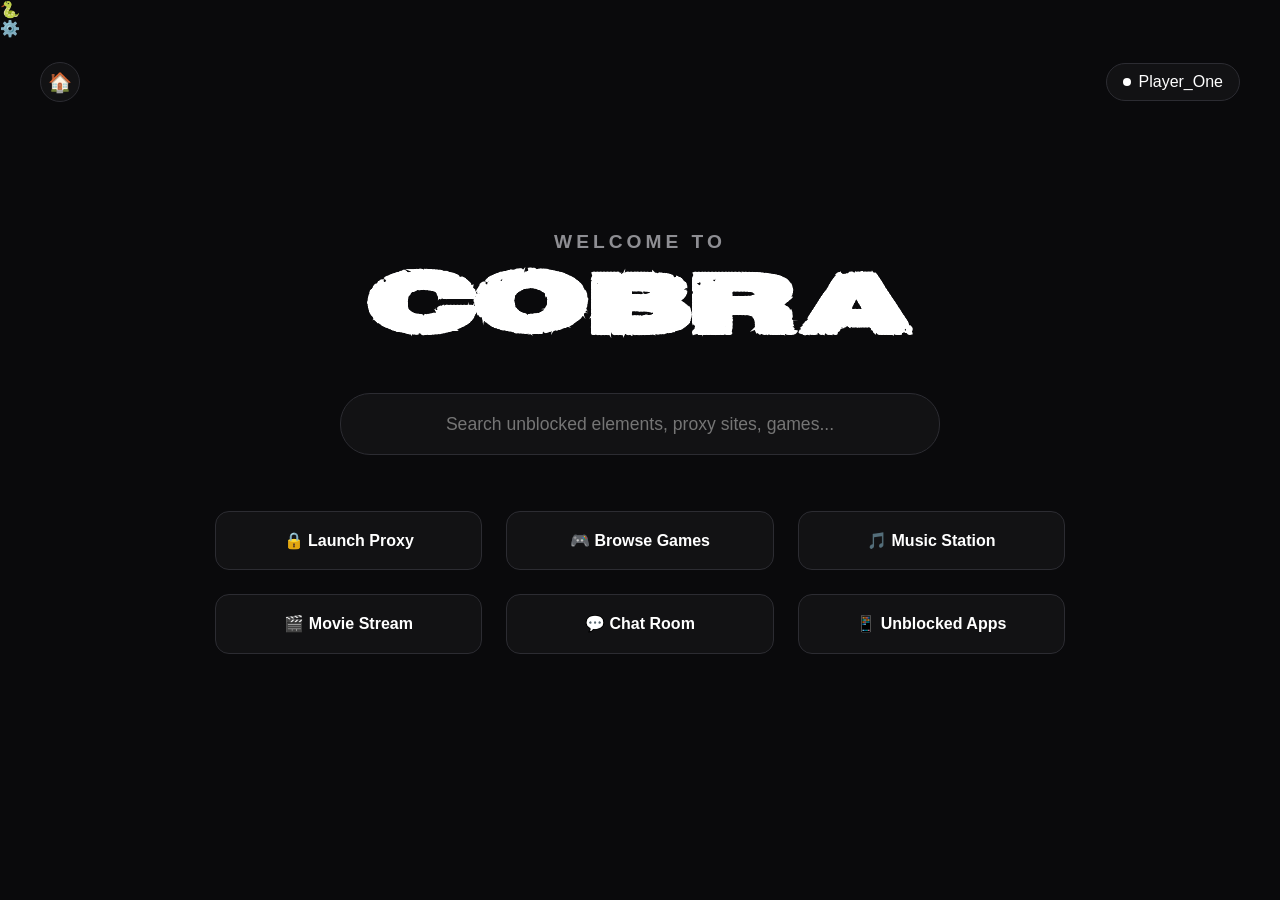
==== index.html @ 699db812 "Update index.html" ====
<!DOCTYPE html>
<html lang="en">
<head>
    <meta charset="UTF-8">
    <meta name="viewport" content="width=device-width, initial-scale=1.0">
    <title>Cobra</title>
    <!-- Core site styles -->
    <link rel="stylesheet" href="style.css">
    <!-- Disclaimer pop-up styles -->
    <link rel="stylesheet" href="disclaimer.css">
    <style>
        .splash-screen { pointer-events: none !important; }
    </style>
</head>
<body>

    <!-- INTRO SPLASH SCREEN ANIMATION -->
    <div class="splash-screen" id="cobra-preloader">
        <img src="Assets/Img/SiteLogo.png" alt="Cobra Logo" class="splash-logo">
    </div>

    <!-- MAIN SIDEWAYS APP GRID -->
    <div class="site-container layout-side-wrapper">
        
        <!-- 🌀 FUTURISTIC SIDE TAB CONTROLLER DOCK -->
        <aside class="cobra-side-dock">
            <div class="dock-brand" onclick="window.switchZone('dashboard-zone')">🐍</div>
            <div class="side-tabs-rail" id="cobra-tabs-dock">
                <!-- Advanced interactive icon glyphs inject dynamically here -->
            </div>
            <div class="dock-footer-btn" onclick="window.switchZone('settings-zone')" title="Cobra Configurations">⚙️</div>
        </aside>

        <!-- RIGHTHAND VIEWPORT VIEWPORT FRAME -->
        <div class="viewport-main-wrapper">
            <!-- TOP BAR -->
            <header class="top-bar">
                <button class="home-icon-btn" id="btn-home" onclick="window.switchZone('dashboard-zone')" title="Go to Dashboard">🏠</button>
                <div class="top-bar-right">
                    <div class="user-profile">
                        <div class="status-dot"></div>
                        <span class="username">Player_One</span>
                    </div>
                </div>
            </header>

            <!-- MAIN CENTRAL CONTENT HUB -->
            <main class="main-content">

                <!-- 0. THE MAIN SEARCH HUB VIEW -->
                <div id="dashboard-zone" class="view-zone active">
                    <div class="portal-hero">
                        <span class="sub-welcome">WELCOME TO</span>
                        <h1 class="portal-logo-text">COBRA</h1>
                        
                        <div class="portal-search-box">
                            <input type="text" placeholder="Search unblocked elements, proxy sites, games..." class="portal-search-input">
                        </div>

                        <!-- CENTRAL HUB BUTTON LINKS -->
                        <div class="portal-buttons-grid">
                            <button class="portal-hub-btn" onclick="window.switchZone('proxy-zone')">🔒 Launch Proxy</button>
                            <button class="portal-hub-btn" onclick="window.switchZone('games-zone')">🎮 Browse Games</button>
                            <button class="portal-hub-btn" onclick="window.switchZone('music-zone')">🎵 Music Station</button>
                            <button class="portal-hub-btn" onclick="window.switchZone('movies-zone')">🎬 Movie Stream</button>
                            <button class="portal-hub-btn" onclick="window.switchZone('chat-zone')">💬 Chat Room</button>
                            <button class="portal-hub-btn" onclick="window.switchZone('apps-zone')">📱 Unblocked Apps</button>
                        </div>
                    </div>
                </div>
                
                <!-- 1. GAMES ZONE -->
                <div id="games-zone" class="view-zone">
                    <div class="content-section">
                        <h2 class="section-title">All Unblocked Games</h2>
                        
                        <div class="games-search-box" style="margin-bottom: 20px; max-width: 400px;">
                            <input type="text" id="games-search-input" placeholder="Search games..." style="width: 100%; padding: 10px 15px; border-radius: 8px; border: 1px solid #333; background: #111; color: #fff;">
                        </div>

                        <div class="card-grid" id="games-grid-container">
                            <!-- Dynamic content generation -->
                        </div>
                    </div>
                </div>

                <!-- GAME VIEWPORT LAYER -->
                <div id="player-zone" class="view-zone">
                    <div class="player-container">
                        <div class="player-header">
                            <h2 id="game-frame-title">Loading Game...</h2>
                            <div class="player-controls">
                                <button class="control-btn" id="btn-about-blank">🌐 Open about:blank</button>
                                <button class="control-btn" id="btn-fullscreen">📺 Fullscreen</button>
                            </div>
                        </div>
                        <div class="iframe-wrapper">
                            <iframe id="cobra-game-iframe" src="" allowfullscreen></iframe>
                        </div>
                    </div>
                </div>

                <!-- OTHER NAV ZONES -->
                <div id="proxy-zone" class="view-zone">
                    <h2 class="section-title">🔒 Proxy / Unblocker</h2>
                    <p class="coming-soon-text">Stealth browser node terminal config loading...</p>
                </div>

                <div id="chat-zone" class="view-zone">
                    <h2 class="section-title">💬 Full Chat Zone</h2>
                    <p class="coming-soon-text">Global public chat rooms loading...</p>
                </div>

                <div id="music-zone" class="view-zone">
                    <h2 class="section-title">🎵 Music Zone</h2>
                    <p class="coming-soon-text">Stream your playlist while gaming.</p>
                </div>

                <div id="movies-zone" class="view-zone">
                    <h2 class="section-title">🎬 Movies Zone</h2>
                    <p class="coming-soon-text">Unblocked streaming movies panel.</p>
                </div>

                <div id="apps-zone" class="view-zone">
                    <h2 class="section-title">📱 Apps Zone</h2>
                    <p class="coming-soon-text">Unblocked web application proxies.</p>
                </div>

                <!-- UPGRADED SETTINGS MODULE WITH ACTIVE SYSTEM TOGGLES -->
                <div id="settings-zone" class="view-zone">
                    <h2 class="section-title">⚙️ Cobra Configuration Settings</h2>
                    <div class="settings-card-panel" style="background: var(--sidebar-black); padding: 2rem; border-radius: 12px; border: 1px solid var(--border-gray); max-width: 500px;">
                        <h3 style="margin-bottom: 1rem; color: #fff;">Performance Settings</h3>
                        <div style="display: flex; align-items: center; justify-content: space-between;">
                            <span>Active Tab Fluid Simulation Engine</span>
                            <label class="cobra-switch" style="position: relative; display: inline-block; width: 50px; height: 26px;">
                                <input type="checkbox" id="toggle-fluid-sim" checked style="opacity: 0; width: 0; height: 0;">
                                <span class="cobra-toggle-slider" style="position: absolute; cursor: pointer; top: 0; left: 0; right: 0; bottom: 0; background-color: #333; transition: .3s; border-radius: 34px;"></span>
                            </label>
                        </div>
                    </div>
                </div>

            </main>
        </div>
    </div>

    <!-- LINK ROUTER SCRIPTS -->
    <script src="games.js"></script>
    <script src="script.js"></script>
    <script src="disclaimerbase.js"></script>
</body>
</html>
---- style.css ----
/* Custom Font Link targeting your precise repository path */
@font-face {
    font-family: 'SnakeStitch';
    src: url('Assets/Fonts/SnakeStitch.ttf') format('truetype');
    font-weight: normal;
    font-style: normal;
}

:root {
    --bg-black: #0a0a0c;
    --sidebar-black: #121214;
    --card-black: #1a1a1e;
    --cobra-white: #ffffff;
    --cobra-white-muted: #e0e0e4;
    --text-white: #ffffff;
    --text-gray: #8e8e93;
    --border-gray: #2c2c32;
}

* {
    margin: 0;
    padding: 0;
    box-sizing: border-box;
    font-family: 'Segoe UI', Tahoma, Geneva, Verdana, sans-serif;
}

body {
    background-color: var(--bg-black);
    color: var(--text-white);
    min-height: 100vh;
    overflow-x: hidden;
}

/* ==========================================================================
   SPLASH SCREEN PRELOADER (1s Fade-in, 0.5s Hold, 1s Fade-out)
   ========================================================================= */
.splash-screen {
    position: fixed;
    top: 0;
    left: 0;
    width: 100vw;
    height: 100vh;
    background-color: #000000;
    display: flex;
    justify-content: center;
    align-items: center;
    z-index: 9999;
    animation: fadeOutScreen 0.5s ease forwards;
    animation-delay: 2.5s;
    pointer-events: none;
}

.splash-logo {
    max-width: 180px;
    height: auto;
    opacity: 0;
    animation: logoSequence 2.5s ease-in-out forwards;
}

@keyframes logoSequence {
    0% { opacity: 0; transform: scale(0.9); }
    40% { opacity: 1; transform: scale(1); } 
    60% { opacity: 1; }                      
    100% { opacity: 0; transform: scale(1.05); } 
}

@keyframes fadeOutScreen {
    to { opacity: 0; visibility: hidden; }
}

.site-container {
    display: flex;
    flex-direction: column;
    min-height: 100vh;
    opacity: 0;
    animation: fadeInContent 0.5s ease forwards;
    animation-delay: 2.7s;
    width: 100%;
}

@keyframes fadeInContent {
    to { opacity: 1; }
}

/* ==========================================================================
   ROUTING VIEW ZONES
   ========================================================================= */
.view-zone {
    display: none;
    width: 100%;
}

.view-zone.active {
    display: block;
}

.coming-soon-text {
    color: var(--text-gray);
    margin-top: 2rem;
    font-size: 1.1rem;
    text-align: center;
}
/* ==========================================================================
   HEADER TOP BAR
   ========================================================================= */
.top-bar {
    display: flex;
    justify-content: space-between;
    align-items: center;
    padding: 1.5rem 2.5rem 1rem 2.5rem;
    width: 100%;
}

.home-icon-btn {
    background-color: var(--sidebar-black);
    border: 1px solid var(--border-gray);
    color: var(--text-white);
    font-size: 1.2rem;
    padding: 0.5rem;
    border-radius: 50%;
    cursor: pointer;
    width: 40px;
    height: 40px;
    display: flex;
    align-items: center;
    justify-content: center;
    transition: border-color 0.2s, transform 0.2s;
}

.home-icon-btn:hover {
    border-color: var(--cobra-white);
    transform: scale(1.05);
}

.top-bar-right {
    display: flex;
    align-items: center;
    gap: 1rem;
}

.settings-btn {
    background-color: var(--sidebar-black);
    border: 1px solid var(--border-gray);
    color: var(--text-white);
    font-size: 1.1rem;
    padding: 0.5rem;
    border-radius: 50%;
    cursor: pointer;
    width: 38px;
    height: 38px;
    display: flex;
    align-items: center;
    justify-content: center;
    transition: border-color 0.2s, transform 0.2s;
}

.settings-btn:hover {
    border-color: var(--cobra-white);
    transform: rotate(45deg);
}

.user-profile {
    display: flex;
    align-items: center;
    gap: 0.5rem;
    background: var(--sidebar-black);
    padding: 0.5rem 1rem;
    border-radius: 20px;
    border: 1px solid var(--border-gray);
    height: 38px;
}

.status-dot {
    width: 8px;
    height: 8px;
    background-color: #ffffff;
    border-radius: 50%;
}

/* ==========================================================================
   MAIN CORE CONTAINER LAYOUT
   ========================================================================= */
.main-content {
    flex-grow: 1;
    width: 100%;
    max-width: 1200px;
    margin: 0 auto;
    padding: 2rem;
}

/* ==========================================================================
   PORTAL HOMEPAGE DASHBOARD HERO STYLES
   ========================================================================= */
.portal-hero {
    display: flex;
    flex-direction: column;
    align-items: center;
    justify-content: center;
    text-align: center;
    padding: 4rem 1rem;
    width: 100%;
    min-height: 65vh;
}

.sub-welcome {
    font-size: 1.2rem;
    font-weight: 600;
    letter-spacing: 4px;
    color: var(--text-gray);
    margin-bottom: 0.5rem;
}

.portal-logo-text {
    font-family: 'SnakeStitch', sans-serif;
    font-size: 5rem;
    color: var(--cobra-white);
    letter-spacing: 4px;
    margin-bottom: 2.5rem;
}
.portal-search-box {
    width: 100%;
    max-width: 600px;
    margin-bottom: 3.5rem;
}

.portal-search-input {
    width: 100%;
    padding: 1.2rem 2rem;
    font-size: 1.1rem;
    background-color: var(--sidebar-black);
    border: 1px solid var(--border-gray);
    color: white;
    border-radius: 30px;
    outline: none;
    text-align: center;
    transition: border-color 0.3s, box-shadow 0.3s;
}

.portal-search-input:focus {
    border-color: var(--cobra-white);
    box-shadow: 0 0 15px rgba(255, 255, 255, 0.1);
}

.portal-buttons-grid {
    display: grid;
    grid-template-columns: repeat(3, 1fr);
    gap: 1.5rem;
    max-width: 850px;
    width: 100%;
}

@media (max-width: 768px) {
    .portal-buttons-grid {
        grid-template-columns: repeat(2, 1fr);
    }
    .portal-logo-text {
        font-size: 3.5rem;
    }
}

.portal-hub-btn {
    background-color: var(--sidebar-black);
    color: var(--text-white);
    border: 1px solid var(--border-gray);
    padding: 1.2rem 1.5rem;
    font-size: 1rem;
    font-weight: 600;
    border-radius: 14px;
    cursor: pointer;
    transition: transform 0.2s, background-color 0.2s, border-color 0.2s;
}

.portal-hub-btn:hover {
    transform: translateY(-3px);
    background-color: var(--card-black);
    border-color: var(--cobra-white);
}

/* ==========================================================================
   🌀 DYNAMIC GAMES CIRCLE SWIRL CATALOGUE
   ========================================================================= */
.section-title {
    margin-bottom: 3rem;
    font-size: 1.8rem;
    letter-spacing: 0.5px;
    border-bottom: 1px solid var(--border-gray);
    padding-bottom: 0.5rem;
}

.card-grid {
    display: grid;
    grid-template-columns: repeat(auto-fill, minmax(180px, 1fr));
    gap: 2.5rem;
    width: 100%;
    justify-content: center;
}

.card-circle-wrapper {
    position: relative;
    width: 100%;
    aspect-ratio: 1 / 1; 
    cursor: pointer;
    perspective: 1000px;
}

.card-circle-inner {
    position: relative;
    width: 100%;
    height: 100%;
    border-radius: 50%; 
    overflow: hidden;
    background-color: var(--card-black);
    border: 2px solid var(--border-gray);
    transition: border-color 0.4s ease, transform 0.4s ease, box-shadow 0.4s ease;
}

.card-circle-thumb {
    width: 100%;
    height: 100%;
    object-fit: cover;
    transition: transform 0.5s cubic-bezier(0.25, 1, 0.5, 1), filter 0.4s ease;
}

.fallback-circle-box {
    display: flex;
    width: 100%;
    height: 100%;
    background-color: #1f1f24;
    align-items: center;
    justify-content: center;
    color: #8e8e93;
    font-size: 2.5rem;
}
.swirl-text-overlay {
    position: absolute;
    top: 0;
    left: 0;
    width: 100%;
    height: 100%;
    background: rgba(0, 0, 0, 0.75);
    display: flex;
    flex-direction: column;
    align-items: center;
    justify-content: center;
    padding: 1rem;
    opacity: 0;
    pointer-events: none;
    transition: opacity 0.3s ease;
}

.swirl-title {
    font-size: 1.2rem;
    font-weight: 800;
    color: var(--cobra-white);
    text-transform: uppercase;
    letter-spacing: 1px;
    text-align: center;
    transform: scale(0.3) rotate(-180deg); 
    transition: transform 0.5s cubic-bezier(0.34, 1.56, 0.64, 1);
}

.swirl-category {
    font-size: 0.8rem;
    color: var(--text-gray);
    margin-top: 0.25rem;
    transform: scale(0.3) rotate(-180deg);
    transition: transform 0.5s cubic-bezier(0.34, 1.56, 0.64, 1) 0.05s;
}

.card-circle-wrapper:hover .card-circle-inner {
    border-color: var(--cobra-white);
    transform: scale(1.03);
    box-shadow: 0 0 20px rgba(255, 255, 255, 0.15);
}

.card-circle-wrapper:hover .card-circle-thumb {
    transform: scale(1.1);
    filter: blur(2px);
}

.card-circle-wrapper:hover .swirl-text-overlay {
    opacity: 1;
}

.card-circle-wrapper:hover .swirl-title,
.card-circle-wrapper:hover .swirl-category {
    transform: scale(1) rotate(0deg); 
}

/* ==========================================================================
   🎮 GAME CHASSIS & PLAYER VIEWPORT STYLES
   ========================================================================= */
.player-container {
    width: 100%;
    background-color: var(--sidebar-black);
    border: 1px solid var(--border-gray);
    border-radius: 16px;
    padding: 1.5rem;
    display: flex;
    flex-direction: column;
    gap: 1rem;
}

.player-header {
    display: flex;
    justify-content: space-between;
    align-items: center;
}

.player-controls {
    display: flex;
    gap: 0.75rem;
}

.control-btn {
    background-color: var(--card-black);
    color: var(--text-white);
    border: 1px solid var(--border-gray);
    padding: 0.5rem 1rem;
    font-weight: 600;
    font-size: 0.9rem;
    border-radius: 6px;
    cursor: pointer;
    transition: background-color 0.2s, border-color 0.2s;
}

.control-btn:hover {
    background-color: var(--cobra-white);
    color: black;
    border-color: var(--cobra-white);
}

.iframe-wrapper {
    position: relative;
    width: 100%;
    padding-bottom: 56.25%;
    height: 0;
    border-radius: 8px;
    overflow: hidden;
    background-color: #000;
    border: 1px solid var(--border-gray);
}

.iframe-wrapper iframe {
    position: absolute;
    top: 0;
    left: 0;
    width: 100%;
    height: 100%;
    border: none;
}
/* ==========================================================================
   ⚡ COBRA KINETIC NEON FLUID TAB SYSTEM
   ========================================================================= */
.workspace-tabs-container {
    width: 100%;
    background-color: #050508;
    border-bottom: 1px solid #1a1a24;
    padding: 0.75rem 2.5rem 0 2.5rem;
    position: relative;
}

.workspace-tabs-scroll {
    position: relative;
    display: flex;
    align-items: flex-end;
    width: 100%;
    overflow-x: auto;
    scrollbar-width: none;
}

.workspace-tabs-scroll::-webkit-scrollbar {
    display: none;
}

.workspace-tabs-rail {
    display: flex;
    align-items: flex-end;
    gap: 0.35rem;
    padding-bottom: 2px;
    z-index: 2;
}

/* Base Tab Presentation Layout */
.cobra-tab-item {
    display: flex;
    align-items: center;
    gap: 0.6rem;
    background: rgba(18, 18, 20, 0.4);
    border: 1px solid #1a1a24;
    border-bottom: none;
    color: #62627a;
    padding: 0.7rem 1.2rem;
    font-size: 0.8rem;
    font-weight: 700;
    letter-spacing: 0.5px;
    border-radius: 10px 10px 0 0;
    cursor: pointer;
    user-select: none;
    transition: color 0.3s cubic-bezier(0.25, 1, 0.5, 1), background-color 0.3s ease;
    min-width: 130px;
    position: relative;
    overflow: hidden;
}

/* Active Highlight state configuration */
.cobra-tab-item.active-tab {
    color: #ffffff;
    background: #0d0d12;
    border-color: #2c2c3d;
}

.cobra-tab-item:hover:not(.active-tab) {
    color: #a3a3c2;
    background: rgba(26, 26, 30, 0.6);
}

/* Unique feature: Animated Background Pulse Node Signal */
.tab-status-pulse {
    width: 6px;
    height: 6px;
    background-color: #38bdf8;
    border-radius: 50%;
    box-shadow: 0 0 8px #38bdf8;
    animation: tabHeartbeat 2s infinite ease-in-out;
}

@keyframes tabHeartbeat {
    0%, 100% { transform: scale(1); opacity: 0.6; }
    50% { transform: scale(1.3); opacity: 1; box-shadow: 0 0 12px #38bdf8; }
}

/* Unique feature: Pinned Mode Tab Layout Variation */
.cobra-tab-item.pinned-tab {
    min-width: 45px;
    width: 45px;
    padding: 0.7rem 0;
    justify-content: center;
}

.cobra-tab-item.pinned-tab .tab-title-text,
.cobra-tab-item.pinned-tab .tab-close-btn,
.cobra-tab-item.pinned-tab .tab-pin-toggle {
    display: none; /* Hide texts, show only core emblem symbols */
}

.cobra-tab-item.pinned-tab::before {
    content: "📌";
    font-size: 0.85rem;
}

/* Interactive Utility Icon Actions Layout mapping */
.tab-actions-group {
    display: flex;
    align-items: center;
    gap: 0.35rem;
    opacity: 0;
    transform: translateX(5px);
    transition: opacity 0.2s ease, transform 0.2s ease;
}

.cobra-tab-item:hover .tab-actions-group,
.cobra-tab-item.active-tab .tab-actions-group {
    opacity: 1;
    transform: translateX(0);
}

.tab-pin-toggle {
    font-size: 0.7rem;
    color: #4b4b63;
    transition: color 0.2s;
}
.tab-pin-toggle:hover { color: #eab308; }

.tab-close-btn {
    font-size: 0.85rem;
    color: #4b4b63;
    transition: color 0.2s, transform 0.2s;
}
.tab-close-btn:hover {
    color: #f43f5e;
    transform: scale(1.2);
}

/* 🌀 ULTRA COOL FLUID LIQUID BOTTOM HORIZONTAL ACCENT TRACKER TRACKER */
.liquid-tab-slider {
    position: absolute;
    bottom: 0;
    left: 0;
    height: 3px;
    background: linear-gradient(90deg, #38bdf8, #818cf8);
    box-shadow: 0 -2px 10px rgba(56, 189, 248, 0.4);
    z-index: 1;
    pointer-events: none;
    border-radius: 2px;
    transition: transform 0.35s cubic-bezier(0.25, 1, 0.5, 1), width 0.35s cubic-bezier(0.25, 1, 0.5, 1);
    transform-origin: left center;
}
---- disclaimer.css ----
/* Dark Overlay Background */
.disclaimer-overlay {
    position: fixed;
    top: 0;
    left: 0;
    width: 100%;
    height: 100%;
    background-color: rgba(0, 0, 0, 0.75); /* Dimmed background behind the alert */
    display: flex;
    justify-content: center;
    align-items: center;
    z-index: 99999; /* Sits on top of all page elements */
    opacity: 0;
    pointer-events: none;
    transition: opacity 0.4s ease;
}

/* Visibility Trigger Class */
.disclaimer-overlay.show {
    opacity: 1;
    pointer-events: auto;
}

/* Disclaimer Box Card */
.disclaimer-content {
    background-color: #000000;
    color: #ffffff;
    border: 2px solid #ffffff;
    padding: 30px;
    border-radius: 8px;
    max-width: 450px;
    width: 90%;
    text-align: center;
    box-shadow: 0px 4px 20px rgba(255, 255, 255, 0.1);
    font-family: -apple-system, BlinkMacSystemFont, "Segoe UI", Roboto, Helvetica, Arial, sans-serif;
}

/* Centered Top Logo */
.disclaimer-logo {
    display: block;
    margin: 0 auto 20px auto;
    max-height: 70px; /* Adjust scale based on your logo shape */
    width: auto;
    object-fit: contain;
}

/* Alert text block formatting */
.disclaimer-text {
    font-size: 14px;
    line-height: 1.6;
    margin-bottom: 25px;
}

/* GitHub Hyperlink Styling */
.disclaimer-link {
    color: #38bdf8; /* Soft cyan color for clear legibility on black */
    text-decoration: underline;
}
.disclaimer-link:hover {
    color: #ffffff;
}

/* WIP Disclaimer details */
.wip-text {
    font-style: italic;
    color: #a3a3a3;
}

/* Solid White "OK" Button */
.disclaimer-btn {
    background-color: #ffffff;
    color: #000000;
    border: 2px solid #ffffff;
    padding: 10px 30px;
    font-size: 15px;
    font-weight: bold;
    cursor: pointer;
    border-radius: 4px;
    transition: background-color 0.2s ease, color 0.2s ease;
}

/* Color inversion on hover */
.disclaimer-btn:hover {
    background-color: #000000;
    color: #ffffff;
}
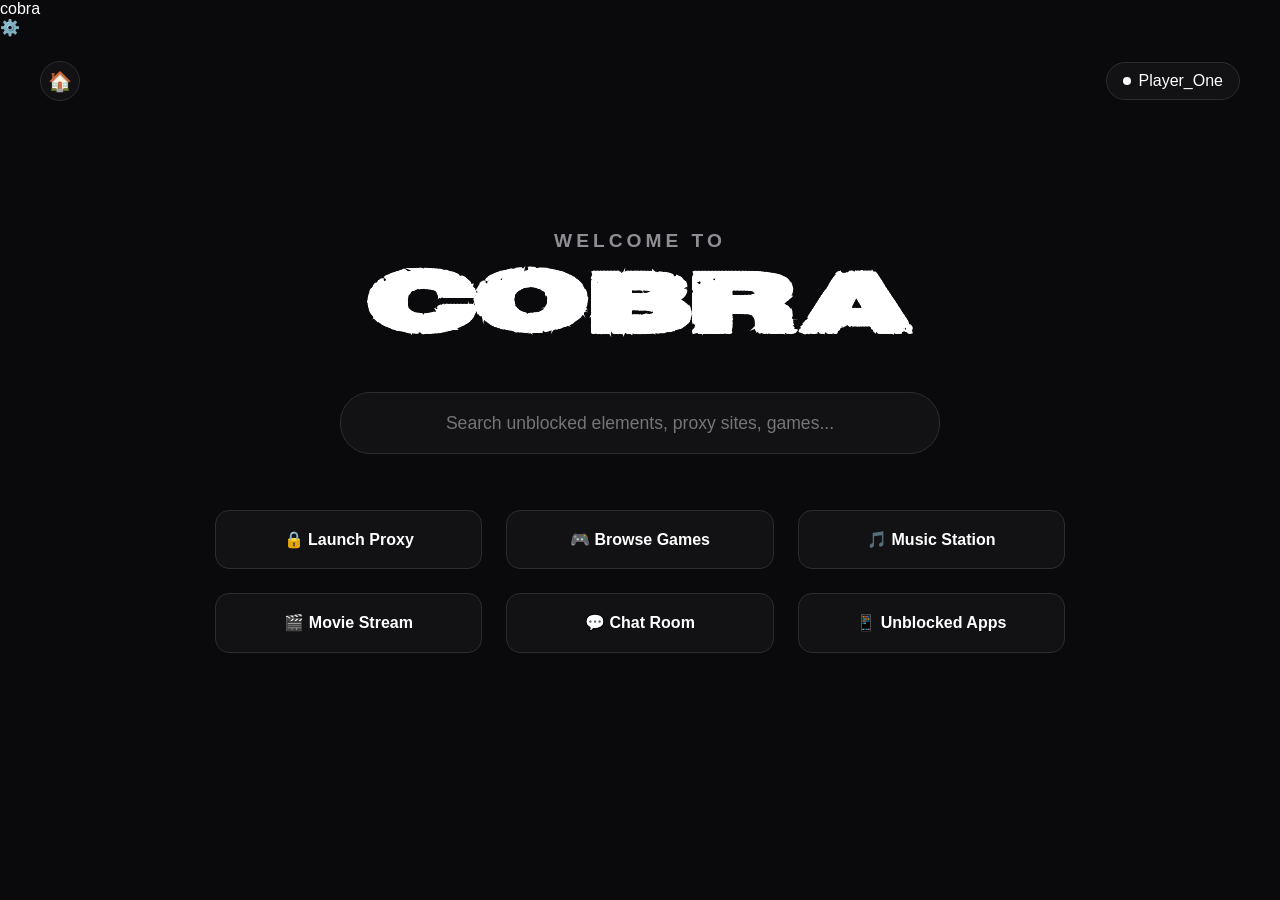
==== commit 186e1181: "Update index.html" ====
--- a/index.html
+++ b/index.html
@@ -19,21 +19,21 @@
         <img src="Assets/Img/SiteLogo.png" alt="Cobra Logo" class="splash-logo">
     </div>
 
-    <!-- MAIN SIDEWAYS APP GRID -->
+    <!-- MAIN APP STRUCTURE -->
     <div class="site-container layout-side-wrapper">
         
-        <!-- 🌀 FUTURISTIC SIDE TAB CONTROLLER DOCK -->
+        <!-- MINIMALIST BLACK & WHITE SIDE TERMINAL BAR -->
         <aside class="cobra-side-dock">
-            <div class="dock-brand" onclick="window.switchZone('dashboard-zone')">🐍</div>
+            <div class="dock-brand" onclick="window.switchZone('dashboard-zone')"> cobra </div>
             <div class="side-tabs-rail" id="cobra-tabs-dock">
                 <!-- Advanced interactive icon glyphs inject dynamically here -->
             </div>
             <div class="dock-footer-btn" onclick="window.switchZone('settings-zone')" title="Cobra Configurations">⚙️</div>
         </aside>
 
-        <!-- RIGHTHAND VIEWPORT VIEWPORT FRAME -->
+        <!-- RIGHTHAND VIEWPORT FRAME -->
         <div class="viewport-main-wrapper">
-            <!-- TOP BAR -->
+            <!-- HEADER BAR -->
             <header class="top-bar">
                 <button class="home-icon-btn" id="btn-home" onclick="window.switchZone('dashboard-zone')" title="Go to Dashboard">🏠</button>
                 <div class="top-bar-right">
@@ -126,16 +126,16 @@
                     <p class="coming-soon-text">Unblocked web application proxies.</p>
                 </div>
 
-                <!-- UPGRADED SETTINGS MODULE WITH ACTIVE SYSTEM TOGGLES -->
+                <!-- SETTINGS MODULE WITH SIMULATION TOGGLE -->
                 <div id="settings-zone" class="view-zone">
                     <h2 class="section-title">⚙️ Cobra Configuration Settings</h2>
-                    <div class="settings-card-panel" style="background: var(--sidebar-black); padding: 2rem; border-radius: 12px; border: 1px solid var(--border-gray); max-width: 500px;">
-                        <h3 style="margin-bottom: 1rem; color: #fff;">Performance Settings</h3>
-                        <div style="display: flex; align-items: center; justify-content: space-between;">
-                            <span>Active Tab Fluid Simulation Engine</span>
-                            <label class="cobra-switch" style="position: relative; display: inline-block; width: 50px; height: 26px;">
+                    <div class="settings-card-panel" style="background: var(--sidebar-black); padding: 2rem; border-radius: 8px; border: 1px solid var(--border-gray); max-width: 500px;">
+                        <h3 style="margin-bottom: 1rem; color: #fff; font-size: 1.1rem; font-weight: 600;">Performance Matrix</h3>
+                        <div style="display: flex; align-items: center; justify-content: space-between; font-size: 0.9rem; color: #a0a0a5;">
+                            <span>Active Tab Fluid Light Simulation</span>
+                            <label class="cobra-switch" style="position: relative; display: inline-block; width: 44px; height: 22px;">
                                 <input type="checkbox" id="toggle-fluid-sim" checked style="opacity: 0; width: 0; height: 0;">
-                                <span class="cobra-toggle-slider" style="position: absolute; cursor: pointer; top: 0; left: 0; right: 0; bottom: 0; background-color: #333; transition: .3s; border-radius: 34px;"></span>
+                                <span class="cobra-toggle-slider" style="position: absolute; cursor: pointer; top: 0; left: 0; right: 0; bottom: 0; background-color: #222; transition: .3s; border-radius: 22px; border: 1px solid #444;"></span>
                             </label>
                         </div>
                     </div>
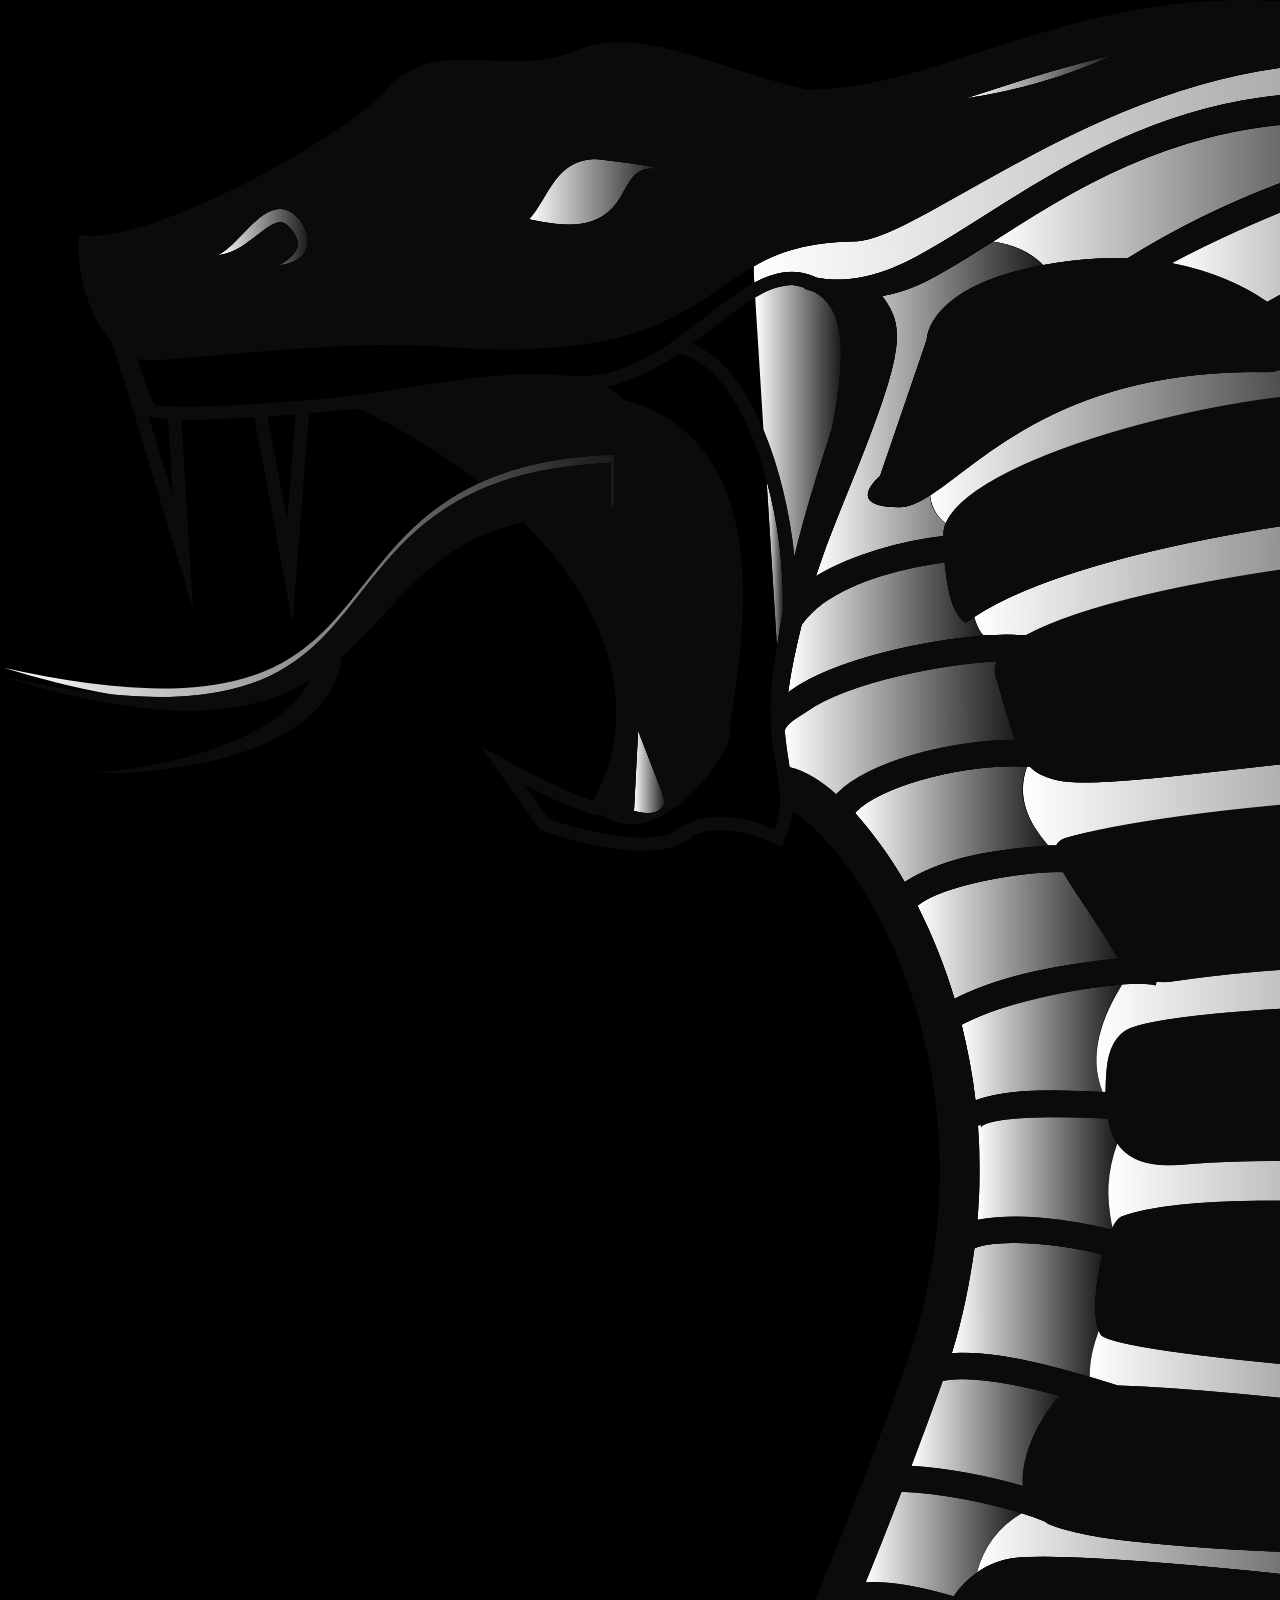
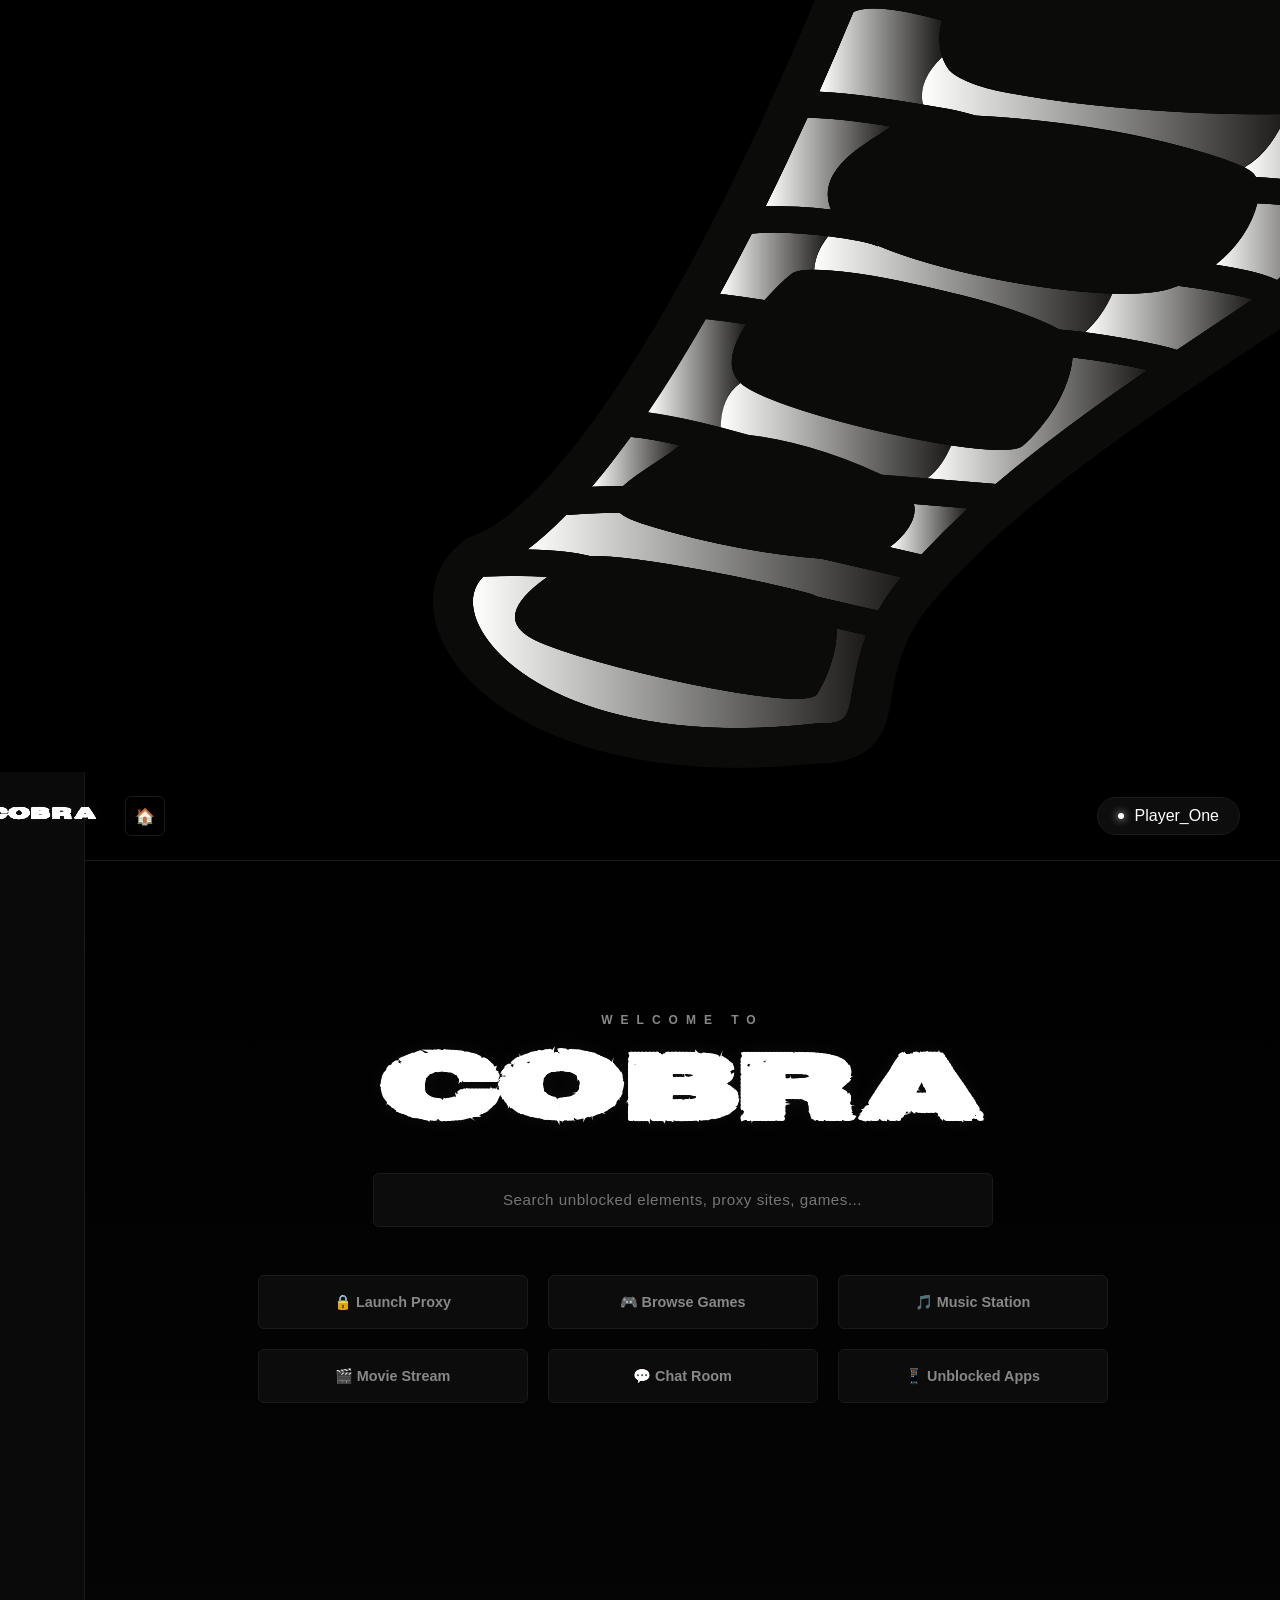
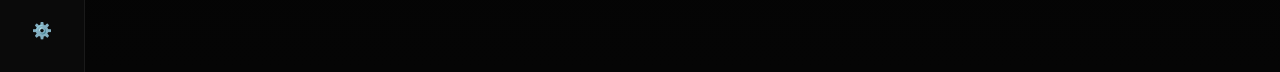
==== commit 798eb78b: "Update index.html" ====
--- a/index.html
+++ b/index.html
@@ -4,6 +4,8 @@
     <meta charset="UTF-8">
     <meta name="viewport" content="width=device-width, initial-scale=1.0">
     <title>Cobra</title>
+    <!-- Core browser assets -->
+    <link rel="icon" type="image/png" href="favicon.png">
     <!-- Core site styles -->
     <link rel="stylesheet" href="style.css">
     <!-- Disclaimer pop-up styles -->
@@ -24,7 +26,7 @@
         
         <!-- MINIMALIST BLACK & WHITE SIDE TERMINAL BAR -->
         <aside class="cobra-side-dock">
-            <div class="dock-brand" onclick="window.switchZone('dashboard-zone')"> cobra </div>
+            <div class="dock-brand" onclick="window.switchZone('dashboard-zone')">cobra</div>
             <div class="side-tabs-rail" id="cobra-tabs-dock">
                 <!-- Advanced interactive icon glyphs inject dynamically here -->
             </div>
@@ -68,14 +70,13 @@
                         </div>
                     </div>
                 </div>
-                
                 <!-- 1. GAMES ZONE -->
                 <div id="games-zone" class="view-zone">
                     <div class="content-section">
                         <h2 class="section-title">All Unblocked Games</h2>
                         
                         <div class="games-search-box" style="margin-bottom: 20px; max-width: 400px;">
-                            <input type="text" id="games-search-input" placeholder="Search games..." style="width: 100%; padding: 10px 15px; border-radius: 8px; border: 1px solid #333; background: #111; color: #fff;">
+                            <input type="text" id="games-search-input" placeholder="Search games...">
                         </div>
 
                         <div class="card-grid" id="games-grid-container">
@@ -135,7 +136,7 @@
                             <span>Active Tab Fluid Light Simulation</span>
                             <label class="cobra-switch" style="position: relative; display: inline-block; width: 44px; height: 22px;">
                                 <input type="checkbox" id="toggle-fluid-sim" checked style="opacity: 0; width: 0; height: 0;">
-                                <span class="cobra-toggle-slider" style="position: absolute; cursor: pointer; top: 0; left: 0; right: 0; bottom: 0; background-color: #222; transition: .3s; border-radius: 22px; border: 1px solid #444;"></span>
+                                <span class="cobra-toggle-slider"></span>
                             </label>
                         </div>
                     </div>
--- a/style.css
+++ b/style.css
@@ -1,4 +1,6 @@
-/* Custom Font Link targeting your precise repository path */
+/* ==========================================================================
+   CUSTOM DESIGN SYSTEM & ARCHITECTURE VARIABLES
+   ========================================================================= */
 @font-face {
     font-family: 'SnakeStitch';
     src: url('Assets/Fonts/SnakeStitch.ttf') format('truetype');
@@ -7,129 +9,110 @@
 }
 
 :root {
-    --bg-black: #0a0a0c;
-    --sidebar-black: #121214;
-    --card-black: #1a1a1e;
+    --bg-black: #000000;
+    --sidebar-black: #0a0a0a;
+    --card-black: #111111;
     --cobra-white: #ffffff;
-    --cobra-white-muted: #e0e0e4;
-    --text-white: #ffffff;
-    --text-gray: #8e8e93;
-    --border-gray: #2c2c32;
+    --cobra-white-muted: #888888;
+    --border-gray: #1a1a1a;
+    --glow-strength: rgba(255, 255, 255, 0.05);
 }
 
 * {
     margin: 0;
     padding: 0;
     box-sizing: border-box;
-    font-family: 'Segoe UI', Tahoma, Geneva, Verdana, sans-serif;
+    font-family: -apple-system, BlinkMacSystemFont, "Segoe UI", Roboto, Arial, sans-serif;
 }
 
 body {
     background-color: var(--bg-black);
-    color: var(--text-white);
+    color: var(--cobra-white);
     min-height: 100vh;
-    overflow-x: hidden;
-}
-
-/* ==========================================================================
-   SPLASH SCREEN PRELOADER (1s Fade-in, 0.5s Hold, 1s Fade-out)
-   ========================================================================= */
-.splash-screen {
-    position: fixed;
-    top: 0;
-    left: 0;
+    overflow: hidden; /* Prevent native window double scrolling */
+}
+
+/* ==========================================================================
+   LAYOUT FIXES (Prevents Sidebar Breaking)
+   ========================================================================= */
+.layout-side-wrapper {
+    display: flex;
+    height: 100vh;
     width: 100vw;
+}
+
+.viewport-main-wrapper {
+    flex-grow: 1;
+    display: flex;
+    flex-direction: column;
     height: 100vh;
-    background-color: #000000;
-    display: flex;
-    justify-content: center;
-    align-items: center;
-    z-index: 9999;
-    animation: fadeOutScreen 0.5s ease forwards;
-    animation-delay: 2.5s;
-    pointer-events: none;
-}
-
-.splash-logo {
-    max-width: 180px;
-    height: auto;
-    opacity: 0;
-    animation: logoSequence 2.5s ease-in-out forwards;
-}
-
-@keyframes logoSequence {
-    0% { opacity: 0; transform: scale(0.9); }
-    40% { opacity: 1; transform: scale(1); } 
-    60% { opacity: 1; }                      
-    100% { opacity: 0; transform: scale(1.05); } 
-}
-
-@keyframes fadeOutScreen {
-    to { opacity: 0; visibility: hidden; }
-}
-
-.site-container {
+    overflow-y: auto;
+    background: linear-gradient(180deg, #000000 0%, #050505 100%);
+}
+
+.cobra-side-dock {
+    width: 85px; /* Widened slightly to contain brand text cleanly */
+    background-color: var(--sidebar-black);
+    border-right: 1px solid var(--border-gray);
     display: flex;
     flex-direction: column;
-    min-height: 100vh;
-    opacity: 0;
-    animation: fadeInContent 0.5s ease forwards;
-    animation-delay: 2.7s;
-    width: 100%;
-}
-
-@keyframes fadeInContent {
-    to { opacity: 1; }
-}
-
-/* ==========================================================================
-   ROUTING VIEW ZONES
-   ========================================================================= */
-.view-zone {
-    display: none;
-    width: 100%;
-}
-
-.view-zone.active {
-    display: block;
-}
-
-.coming-soon-text {
-    color: var(--text-gray);
-    margin-top: 2rem;
-    font-size: 1.1rem;
-    text-align: center;
-}
-/* ==========================================================================
-   HEADER TOP BAR
+    align-items: center;
+    padding: 2rem 0;
+    justify-content: space-between;
+    height: 100vh;
+    flex-shrink: 0;
+    z-index: 100;
+}
+
+.dock-brand {
+    font-family: 'SnakeStitch', sans-serif;
+    font-size: 0.95rem; /* Downscaled to guarantee text stays contained */
+    font-weight: bold;
+    text-transform: uppercase;
+    letter-spacing: 2px;
+    cursor: pointer;
+    color: var(--cobra-white);
+    transition: letter-spacing 0.3s ease, transform 0.2s;
+    text-shadow: 0 0 8px var(--glow-strength);
+}
+
+.dock-brand:hover {
+    transform: scale(1.05);
+    letter-spacing: 3px;
+}
+
+/* ==========================================================================
+   NAVIGATION HEADERS & SWITCHES
    ========================================================================= */
 .top-bar {
     display: flex;
     justify-content: space-between;
     align-items: center;
-    padding: 1.5rem 2.5rem 1rem 2.5rem;
-    width: 100%;
-}
-
+    padding: 1.5rem 2.5rem;
+    width: 100%;
+    border-bottom: 1px solid var(--border-gray);
+}
+
+/* Clean UI Upgrade: Styled interactive home indicator */
 .home-icon-btn {
-    background-color: var(--sidebar-black);
-    border: 1px solid var(--border-gray);
-    color: var(--text-white);
-    font-size: 1.2rem;
-    padding: 0.5rem;
-    border-radius: 50%;
-    cursor: pointer;
+    background-color: transparent;
+    border: 1px solid var(--border-gray);
+    color: var(--cobra-white-muted);
+    font-size: 1rem;
     width: 40px;
     height: 40px;
     display: flex;
     align-items: center;
     justify-content: center;
-    transition: border-color 0.2s, transform 0.2s;
-}
-
+    border-radius: 6px;
+    cursor: pointer;
+    transition: all 0.2s ease;
+}
 .home-icon-btn:hover {
+    color: var(--cobra-white);
     border-color: var(--cobra-white);
-    transform: scale(1.05);
+    background: #111;
+    transform: translateY(-1px);
 }
 
 .top-bar-right {
@@ -138,47 +121,33 @@
     gap: 1rem;
 }
 
-.settings-btn {
-    background-color: var(--sidebar-black);
-    border: 1px solid var(--border-gray);
-    color: var(--text-white);
-    font-size: 1.1rem;
-    padding: 0.5rem;
+.user-profile {
+    display: flex;
+    align-items: center;
+    gap: 0.65rem;
+    background: #0d0d0d;
+    padding: 0.5rem 1.25rem;
+    border-radius: 20px; /* Modern pill capsule design */
+    border: 1px solid var(--border-gray);
+    height: 38px;
+}
+
+.status-dot {
+    width: 6px;
+    height: 6px;
+    background-color: var(--cobra-white);
     border-radius: 50%;
-    cursor: pointer;
-    width: 38px;
-    height: 38px;
-    display: flex;
-    align-items: center;
-    justify-content: center;
-    transition: border-color 0.2s, transform 0.2s;
-}
-
-.settings-btn:hover {
-    border-color: var(--cobra-white);
-    transform: rotate(45deg);
-}
-
-.user-profile {
-    display: flex;
-    align-items: center;
-    gap: 0.5rem;
-    background: var(--sidebar-black);
-    padding: 0.5rem 1rem;
-    border-radius: 20px;
-    border: 1px solid var(--border-gray);
-    height: 38px;
-}
-
-.status-dot {
-    width: 8px;
-    height: 8px;
-    background-color: #ffffff;
-    border-radius: 50%;
-}
-
-/* ==========================================================================
-   MAIN CORE CONTAINER LAYOUT
+    box-shadow: 0 0 8px #fff;
+    animation: pulseGlow 2s infinite ease-in-out;
+}
+
+@keyframes pulseGlow {
+    0%, 100% { opacity: 0.4; }
+    50% { opacity: 1; }
+}
+
+/* ==========================================================================
+   STARK HERO & PORTAL INTERFACES
    ========================================================================= */
 .main-content {
     flex-grow: 1;
@@ -188,103 +157,108 @@
     padding: 2rem;
 }
 
-/* ==========================================================================
-   PORTAL HOMEPAGE DASHBOARD HERO STYLES
-   ========================================================================= */
 .portal-hero {
     display: flex;
     flex-direction: column;
     align-items: center;
     justify-content: center;
     text-align: center;
-    padding: 4rem 1rem;
-    width: 100%;
-    min-height: 65vh;
+    padding: 2rem 1rem;
+    width: 100%;
+    min-height: 70vh;
 }
 
 .sub-welcome {
-    font-size: 1.2rem;
-    font-weight: 600;
-    letter-spacing: 4px;
-    color: var(--text-gray);
-    margin-bottom: 0.5rem;
+    font-size: 0.75rem;
+    font-weight: 700;
+    letter-spacing: 8px;
+    color: var(--cobra-white-muted);
+    margin-bottom: 0.75rem;
 }
 
 .portal-logo-text {
     font-family: 'SnakeStitch', sans-serif;
-    font-size: 5rem;
-    color: var(--cobra-white);
-    letter-spacing: 4px;
-    margin-bottom: 2.5rem;
-}
+    font-size: 5.5rem;
+    color: var(--cobra-white);
+    letter-spacing: 6px;
+    margin-bottom: 2rem;
+    text-shadow: 0 0 20px rgba(255,255,255,0.05);
+}
+
 .portal-search-box {
     width: 100%;
-    max-width: 600px;
-    margin-bottom: 3.5rem;
+    max-width: 620px;
+    margin-bottom: 3rem;
 }
 
 .portal-search-input {
     width: 100%;
-    padding: 1.2rem 2rem;
-    font-size: 1.1rem;
-    background-color: var(--sidebar-black);
+    padding: 1.1rem 1.5rem;
+    font-size: 0.95rem;
+    background-color: #0c0c0c;
     border: 1px solid var(--border-gray);
     color: white;
-    border-radius: 30px;
+    border-radius: 6px;
     outline: none;
     text-align: center;
-    transition: border-color 0.3s, box-shadow 0.3s;
+    transition: all 0.3s cubic-bezier(0.16, 1, 0.3, 1);
+    letter-spacing: 0.5px;
 }
 
 .portal-search-input:focus {
     border-color: var(--cobra-white);
-    box-shadow: 0 0 15px rgba(255, 255, 255, 0.1);
-}
-
+    background-color: #111;
+    box-shadow: 0 0 25px rgba(255,255,255,0.03);
+}
+
+/* Monochromatic Clean Hub Buttons */
 .portal-buttons-grid {
     display: grid;
     grid-template-columns: repeat(3, 1fr);
-    gap: 1.5rem;
+    gap: 1.25rem;
     max-width: 850px;
     width: 100%;
 }
 
 @media (max-width: 768px) {
-    .portal-buttons-grid {
-        grid-template-columns: repeat(2, 1fr);
-    }
-    .portal-logo-text {
-        font-size: 3.5rem;
-    }
+    .portal-buttons-grid { grid-template-columns: repeat(2, 1fr); }
+    .portal-logo-text { font-size: 3.5rem; }
 }
 
 .portal-hub-btn {
-    background-color: var(--sidebar-black);
-    color: var(--text-white);
-    border: 1px solid var(--border-gray);
-    padding: 1.2rem 1.5rem;
-    font-size: 1rem;
+    background-color: #0c0c0c;
+    color: var(--cobra-white-muted);
+    border: 1px solid var(--border-gray);
+    padding: 1.1rem;
+    font-size: 0.9rem;
     font-weight: 600;
-    border-radius: 14px;
+    border-radius: 6px;
     cursor: pointer;
-    transition: transform 0.2s, background-color 0.2s, border-color 0.2s;
-}
-
+    display: flex;
+    align-items: center;
+    justify-content: center;
+    gap: 0.5rem;
+    transition: all 0.25s cubic-bezier(0.16, 1, 0.3, 1);
+}
 .portal-hub-btn:hover {
-    transform: translateY(-3px);
-    background-color: var(--card-black);
+    background-color: #121212;
+    color: var(--cobra-white);
     border-color: var(--cobra-white);
-}
-
-/* ==========================================================================
-   🌀 DYNAMIC GAMES CIRCLE SWIRL CATALOGUE
+    transform: translateY(-2px);
+}
+
+/* ==========================================================================
+   ARCADE PANEL & ADVANCED KINETIC SWIRL TRAIL ENGINE
    ========================================================================= */
 .section-title {
-    margin-bottom: 3rem;
-    font-size: 1.8rem;
-    letter-spacing: 0.5px;
+    margin-bottom: 2.5rem;
+    font-size: 1.3rem;
+    font-weight: 600;
+    letter-spacing: 1px;
+    text-transform: uppercase;
     border-bottom: 1px solid var(--border-gray);
-    padding-bottom: 0.5rem;
+    padding-bottom: 0.75rem;
+    color: var(--cobra-white);
 }
 
 .card-grid {
@@ -292,307 +266,156 @@
     grid-template-columns: repeat(auto-fill, minmax(180px, 1fr));
     gap: 2.5rem;
     width: 100%;
-    justify-content: center;
 }
 
 .card-circle-wrapper {
     position: relative;
     width: 100%;
-    aspect-ratio: 1 / 1; 
+    aspect-ratio: 1 / 1;
     cursor: pointer;
-    perspective: 1000px;
 }
 
 .card-circle-inner {
     position: relative;
     width: 100%;
     height: 100%;
-    border-radius: 50%; 
+    border-radius: 50%;
     overflow: hidden;
     background-color: var(--card-black);
-    border: 2px solid var(--border-gray);
-    transition: border-color 0.4s ease, transform 0.4s ease, box-shadow 0.4s ease;
+    border: 1px solid var(--border-gray);
+    transition: all 0.4s cubic-bezier(0.16, 1, 0.3, 1);
 }
 
 .card-circle-thumb {
     width: 100%;
     height: 100%;
     object-fit: cover;
-    transition: transform 0.5s cubic-bezier(0.25, 1, 0.5, 1), filter 0.4s ease;
-}
-
-.fallback-circle-box {
-    display: flex;
-    width: 100%;
-    height: 100%;
-    background-color: #1f1f24;
-    align-items: center;
-    justify-content: center;
-    color: #8e8e93;
-    font-size: 2.5rem;
-}
+    transition: transform 0.5s ease, filter 0.4s ease;
+}
+
+/* Kinetic Swirl Overlay Canvas Layer */
 .swirl-text-overlay {
     position: absolute;
     top: 0;
     left: 0;
     width: 100%;
     height: 100%;
-    background: rgba(0, 0, 0, 0.75);
+    background: rgba(0, 0, 0, 0.92);
     display: flex;
     flex-direction: column;
     align-items: center;
     justify-content: center;
-    padding: 1rem;
     opacity: 0;
     pointer-events: none;
-    transition: opacity 0.3s ease;
-}
-
-.swirl-title {
-    font-size: 1.2rem;
+    transition: opacity 0.3s steps(4, end); /* Gives an intentional retro digital tick */
+}
+
+/* The Kinetic Swirling Trail Containers */
+.kinetic-trail-container {
+    position: relative;
+    width: 100%;
+    height: 40px;
+    display: flex;
+    align-items: center;
+    justify-content: center;
+}
+
+/* Stacked text layers to form the spatial trail */
+.swirl-title-layer {
+    position: absolute;
+    font-size: 1rem;
     font-weight: 800;
-    color: var(--cobra-white);
     text-transform: uppercase;
     letter-spacing: 1px;
+    color: var(--cobra-white);
     text-align: center;
-    transform: scale(0.3) rotate(-180deg); 
-    transition: transform 0.5s cubic-bezier(0.34, 1.56, 0.64, 1);
-}
-
+    opacity: 0;
+    transform: scale(0.3) rotate(-180deg);
+    transition: transform 0.45s cubic-bezier(0.34, 1.56, 0.64, 1), opacity 0.35s ease;
+}
+
+/* Delay configurations generating the physical depth shadow trail */
+.card-circle-wrapper:hover .swirl-title-layer.layer-primary {
+    opacity: 1;
+    transform: scale(1) rotate(0deg);
+    transition-delay: 0.15s;
+    z-index: 5;
+}
+.card-circle-wrapper:hover .swirl-title-layer.layer-trail-1 {
+    opacity: 0.4;
+    color: #888;
+    transform: scale(0.85) rotate(-15deg);
+    transition-delay: 0.08s;
+    z-index: 4;
+}
+.card-circle-wrapper:hover .swirl-title-layer.layer-trail-2 {
+    opacity: 0.15;
+    color: #444;
+    transform: scale(0.7) rotate(-30deg);
+    transition-delay: 0.02s;
+    z-index: 3;
+}
 .swirl-category {
-    font-size: 0.8rem;
-    color: var(--text-gray);
+    font-size: 0.7rem;
+    color: var(--cobra-white-muted);
+    text-transform: uppercase;
+    letter-spacing: 2px;
     margin-top: 0.25rem;
-    transform: scale(0.3) rotate(-180deg);
-    transition: transform 0.5s cubic-bezier(0.34, 1.56, 0.64, 1) 0.05s;
-}
-
+    opacity: 0;
+    transform: translateY(10px);
+    transition: all 0.4s cubic-bezier(0.16, 1, 0.3, 1) 0.2s;
+}
+
+/* Interactive Card Triggers */
 .card-circle-wrapper:hover .card-circle-inner {
     border-color: var(--cobra-white);
-    transform: scale(1.03);
-    box-shadow: 0 0 20px rgba(255, 255, 255, 0.15);
-}
-
+    box-shadow: 0 0 25px rgba(255, 255, 255, 0.08);
+}
 .card-circle-wrapper:hover .card-circle-thumb {
-    transform: scale(1.1);
-    filter: blur(2px);
-}
-
-.card-circle-wrapper:hover .swirl-text-overlay {
-    opacity: 1;
-}
-
-.card-circle-wrapper:hover .swirl-title,
-.card-circle-wrapper:hover .swirl-category {
-    transform: scale(1) rotate(0deg); 
-}
-
-/* ==========================================================================
-   🎮 GAME CHASSIS & PLAYER VIEWPORT STYLES
-   ========================================================================= */
-.player-container {
-    width: 100%;
-    background-color: var(--sidebar-black);
-    border: 1px solid var(--border-gray);
-    border-radius: 16px;
-    padding: 1.5rem;
+    transform: scale(1.1) rotate(3deg);
+    filter: blur(2px) grayscale(100%);
+}
+.card-circle-wrapper:hover .swirl-text-overlay { opacity: 1; }
+.card-circle-wrapper:hover .swirl-category { opacity: 1; transform: translateY(0); }
+
+/* ==========================================================================
+   ACTIVE VIEWPORTS TERMINAL
+   ========================================================================= */
+.view-zone { display: none; width: 100%; }
+.view-zone.active { display: block; animation: viewFadeIn 0.35s ease-out; }
+
+@keyframes viewFadeIn {
+    from { opacity: 0; transform: translateY(4px); }
+    to { opacity: 1; transform: translateY(0); }
+}
+
+.coming-soon-text { color: var(--cobra-white-muted); margin-top: 3rem; font-size: 0.9rem; text-align: center; letter-spacing: 0.5px; }
+
+/* Dynamic Rails System */
+.side-tabs-rail {
     display: flex;
     flex-direction: column;
-    gap: 1rem;
-}
-
-.player-header {
-    display: flex;
-    justify-content: space-between;
-    align-items: center;
-}
-
-.player-controls {
-    display: flex;
-    gap: 0.75rem;
-}
-
-.control-btn {
-    background-color: var(--card-black);
-    color: var(--text-white);
-    border: 1px solid var(--border-gray);
-    padding: 0.5rem 1rem;
-    font-weight: 600;
-    font-size: 0.9rem;
+    gap: 0.85rem;
+    width: 100%;
+    align-items: center;
+}
+
+.cobra-tab-item {
+    position: relative;
+    width: 44px;
+    height: 44px;
     border-radius: 6px;
+    border: 1px solid var(--border-gray);
+    background: #0d0d0d;
+    display: flex;
+    align-items: center;
+    justify-content: center;
+    font-size: 1.1rem;
     cursor: pointer;
-    transition: background-color 0.2s, border-color 0.2s;
-}
-
-.control-btn:hover {
-    background-color: var(--cobra-white);
-    color: black;
+    transition: all 0.2s ease;
+}
+
+.cobra-tab-item:hover, .cobra-tab-item.active-tab {
     border-color: var(--cobra-white);
-}
-
-.iframe-wrapper {
-    position: relative;
-    width: 100%;
-    padding-bottom: 56.25%;
-    height: 0;
-    border-radius: 8px;
-    overflow: hidden;
-    background-color: #000;
-    border: 1px solid var(--border-gray);
-}
-
-.iframe-wrapper iframe {
-    position: absolute;
-    top: 0;
-    left: 0;
-    width: 100%;
-    height: 100%;
-    border: none;
-}
-/* ==========================================================================
-   ⚡ COBRA KINETIC NEON FLUID TAB SYSTEM
-   ========================================================================= */
-.workspace-tabs-container {
-    width: 100%;
-    background-color: #050508;
-    border-bottom: 1px solid #1a1a24;
-    padding: 0.75rem 2.5rem 0 2.5rem;
-    position: relative;
-}
-
-.workspace-tabs-scroll {
-    position: relative;
-    display: flex;
-    align-items: flex-end;
-    width: 100%;
-    overflow-x: auto;
-    scrollbar-width: none;
-}
-
-.workspace-tabs-scroll::-webkit-scrollbar {
-    display: none;
-}
-
-.workspace-tabs-rail {
-    display: flex;
-    align-items: flex-end;
-    gap: 0.35rem;
-    padding-bottom: 2px;
-    z-index: 2;
-}
-
-/* Base Tab Presentation Layout */
-.cobra-tab-item {
-    display: flex;
-    align-items: center;
-    gap: 0.6rem;
-    background: rgba(18, 18, 20, 0.4);
-    border: 1px solid #1a1a24;
-    border-bottom: none;
-    color: #62627a;
-    padding: 0.7rem 1.2rem;
-    font-size: 0.8rem;
-    font-weight: 700;
-    letter-spacing: 0.5px;
-    border-radius: 10px 10px 0 0;
-    cursor: pointer;
-    user-select: none;
-    transition: color 0.3s cubic-bezier(0.25, 1, 0.5, 1), background-color 0.3s ease;
-    min-width: 130px;
-    position: relative;
-    overflow: hidden;
-}
-
-/* Active Highlight state configuration */
-.cobra-tab-item.active-tab {
-    color: #ffffff;
-    background: #0d0d12;
-    border-color: #2c2c3d;
-}
-
-.cobra-tab-item:hover:not(.active-tab) {
-    color: #a3a3c2;
-    background: rgba(26, 26, 30, 0.6);
-}
-
-/* Unique feature: Animated Background Pulse Node Signal */
-.tab-status-pulse {
-    width: 6px;
-    height: 6px;
-    background-color: #38bdf8;
-    border-radius: 50%;
-    box-shadow: 0 0 8px #38bdf8;
-    animation: tabHeartbeat 2s infinite ease-in-out;
-}
-
-@keyframes tabHeartbeat {
-    0%, 100% { transform: scale(1); opacity: 0.6; }
-    50% { transform: scale(1.3); opacity: 1; box-shadow: 0 0 12px #38bdf8; }
-}
-
-/* Unique feature: Pinned Mode Tab Layout Variation */
-.cobra-tab-item.pinned-tab {
-    min-width: 45px;
-    width: 45px;
-    padding: 0.7rem 0;
-    justify-content: center;
-}
-
-.cobra-tab-item.pinned-tab .tab-title-text,
-.cobra-tab-item.pinned-tab .tab-close-btn,
-.cobra-tab-item.pinned-tab .tab-pin-toggle {
-    display: none; /* Hide texts, show only core emblem symbols */
-}
-
-.cobra-tab-item.pinned-tab::before {
-    content: "📌";
-    font-size: 0.85rem;
-}
-
-/* Interactive Utility Icon Actions Layout mapping */
-.tab-actions-group {
-    display: flex;
-    align-items: center;
-    gap: 0.35rem;
-    opacity: 0;
-    transform: translateX(5px);
-    transition: opacity 0.2s ease, transform 0.2s ease;
-}
-
-.cobra-tab-item:hover .tab-actions-group,
-.cobra-tab-item.active-tab .tab-actions-group {
-    opacity: 1;
-    transform: translateX(0);
-}
-
-.tab-pin-toggle {
-    font-size: 0.7rem;
-    color: #4b4b63;
-    transition: color 0.2s;
-}
-.tab-pin-toggle:hover { color: #eab308; }
-
-.tab-close-btn {
-    font-size: 0.85rem;
-    color: #4b4b63;
-    transition: color 0.2s, transform 0.2s;
-}
-.tab-close-btn:hover {
-    color: #f43f5e;
-    transform: scale(1.2);
-}
-
-/* 🌀 ULTRA COOL FLUID LIQUID BOTTOM HORIZONTAL ACCENT TRACKER TRACKER */
-.liquid-tab-slider {
-    position: absolute;
-    bottom: 0;
-    left: 0;
-    height: 3px;
-    background: linear-gradient(90deg, #38bdf8, #818cf8);
-    box-shadow: 0 -2px 10px rgba(56, 189, 248, 0.4);
-    z-index: 1;
-    pointer-events: none;
-    border-radius: 2px;
-    transition: transform 0.35s cubic-bezier(0.25, 1, 0.5, 1), width 0.35s cubic-bezier(0.25, 1, 0.5, 1);
-    transform-origin: left center;
-}
+    background: #141414;
+}
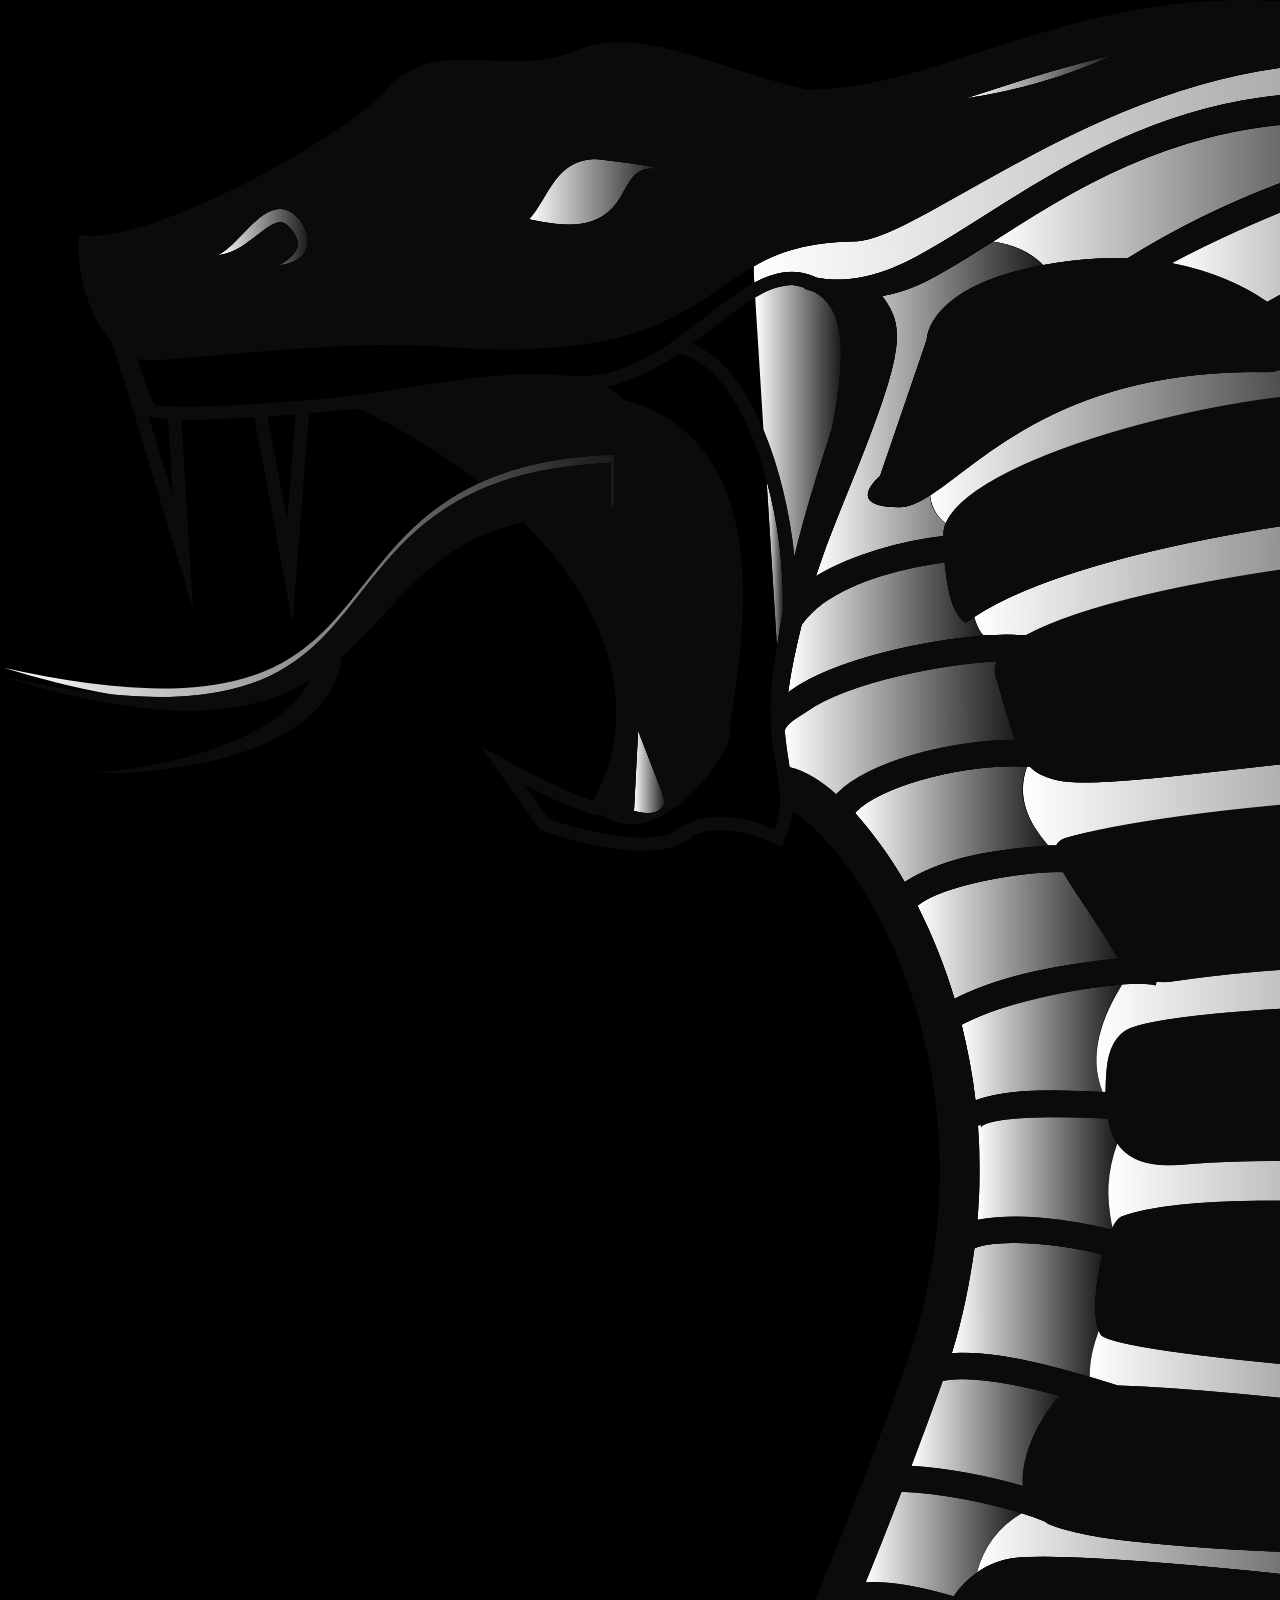
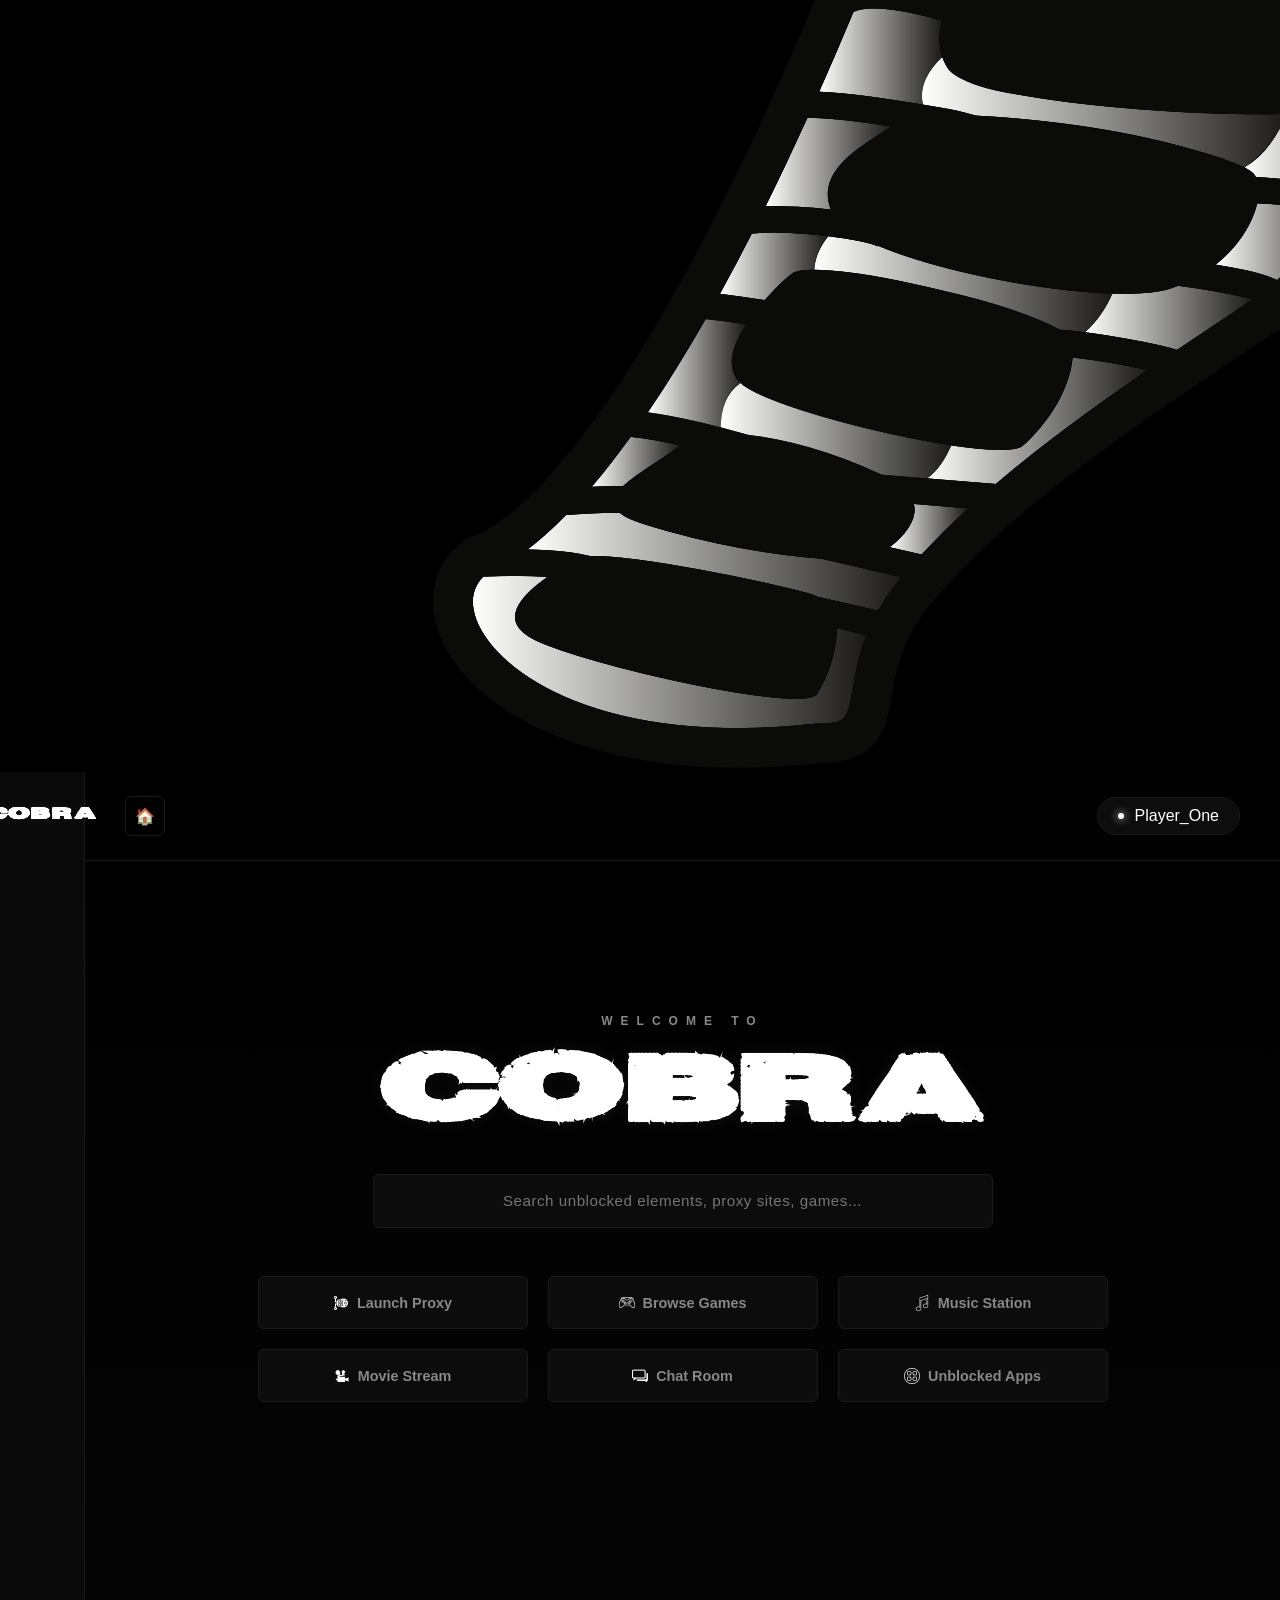
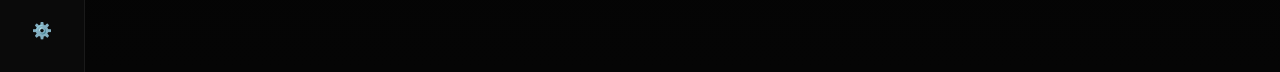
==== commit c0e5028d: "Update index.html" ====
--- a/index.html
+++ b/index.html
@@ -59,17 +59,30 @@
                             <input type="text" placeholder="Search unblocked elements, proxy sites, games..." class="portal-search-input">
                         </div>
 
-                        <!-- CENTRAL HUB BUTTON LINKS -->
+                        <!-- CENTRAL HUB BUTTON LINKS WITH GRAPHIC ICON UPGRADES -->
                         <div class="portal-buttons-grid">
-                            <button class="portal-hub-btn" onclick="window.switchZone('proxy-zone')">🔒 Launch Proxy</button>
-                            <button class="portal-hub-btn" onclick="window.switchZone('games-zone')">🎮 Browse Games</button>
-                            <button class="portal-hub-btn" onclick="window.switchZone('music-zone')">🎵 Music Station</button>
-                            <button class="portal-hub-btn" onclick="window.switchZone('movies-zone')">🎬 Movie Stream</button>
-                            <button class="portal-hub-btn" onclick="window.switchZone('chat-zone')">💬 Chat Room</button>
-                            <button class="portal-hub-btn" onclick="window.switchZone('apps-zone')">📱 Unblocked Apps</button>
+                            <button class="portal-hub-btn" onclick="window.switchZone('proxy-zone')">
+                                <img src="Assets/Img/proxyicon.png" alt="" style="width: 16px; height: 16px; object-fit: contain; filter: brightness(0) invert(1);"> Launch Proxy
+                            </button>
+                            <button class="portal-hub-btn" onclick="window.switchZone('games-zone')">
+                                <img src="Assets/Img/gamesicon.png" alt="" style="width: 16px; height: 16px; object-fit: contain; filter: brightness(0) invert(1);"> Browse Games
+                            </button>
+                            <button class="portal-hub-btn" onclick="window.switchZone('music-zone')">
+                                <img src="Assets/Img/musicicon.png" alt="" style="width: 16px; height: 16px; object-fit: contain; filter: brightness(0) invert(1);"> Music Station
+                            </button>
+                            <button class="portal-hub-btn" onclick="window.switchZone('movies-zone')">
+                                <img src="Assets/Img/movieicon.png" alt="" style="width: 16px; height: 16px; object-fit: contain; filter: brightness(0) invert(1);"> Movie Stream
+                            </button>
+                            <button class="portal-hub-btn" onclick="window.switchZone('chat-zone')">
+                                <img src="Assets/Img/chaticon.png" alt="" style="width: 16px; height: 16px; object-fit: contain; filter: brightness(0) invert(1);"> Chat Room
+                            </button>
+                            <button class="portal-hub-btn" onclick="window.switchZone('apps-zone')">
+                                <img src="Assets/Img/appicon.png" alt="" style="width: 16px; height: 16px; object-fit: contain; filter: brightness(0) invert(1);"> Unblocked Apps
+                            </button>
                         </div>
                     </div>
                 </div>
+                
                 <!-- 1. GAMES ZONE -->
                 <div id="games-zone" class="view-zone">
                     <div class="content-section">
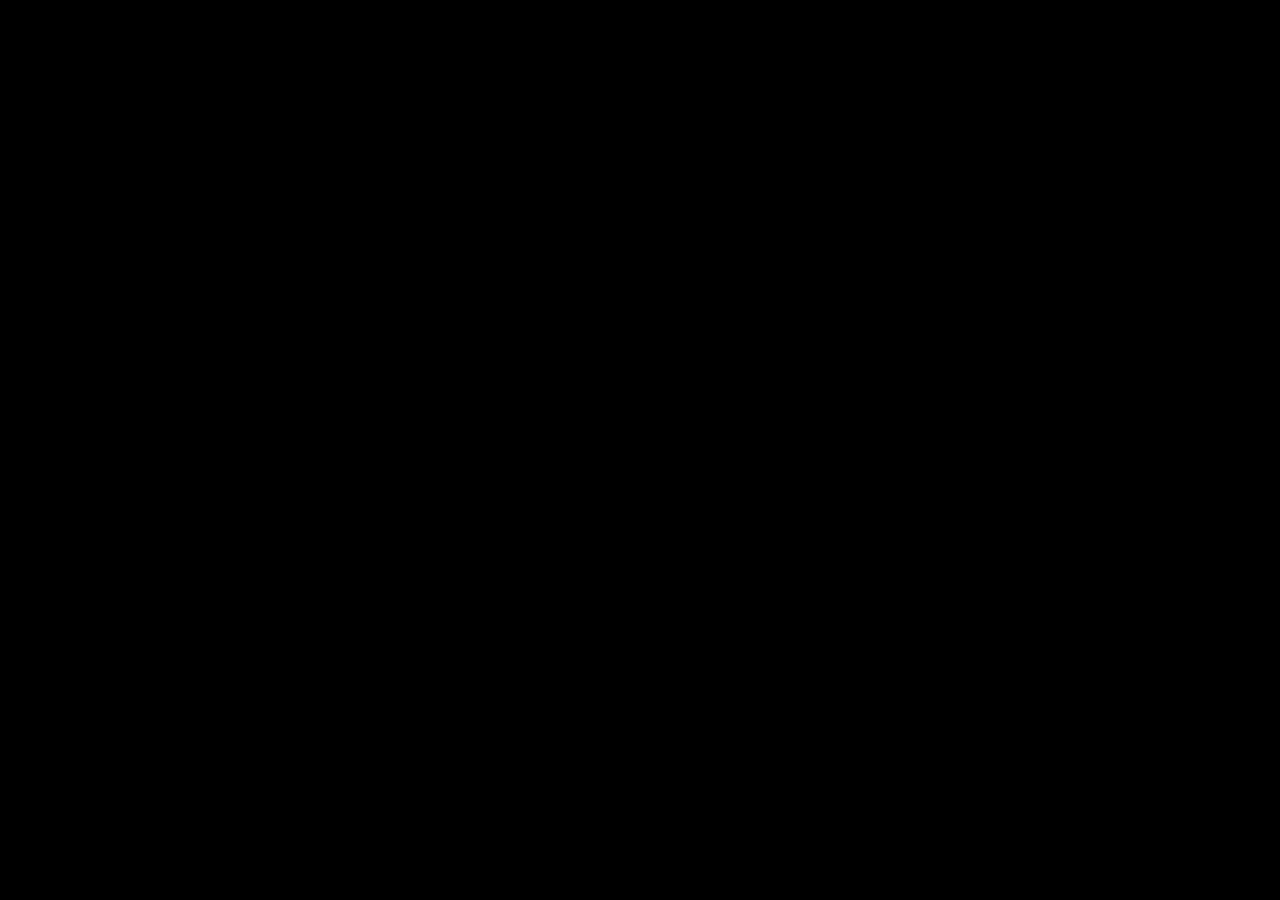
==== commit cd6ae66a: "Update index.html" ====
--- a/index.html
+++ b/index.html
@@ -4,15 +4,9 @@
     <meta charset="UTF-8">
     <meta name="viewport" content="width=device-width, initial-scale=1.0">
     <title>Cobra</title>
-    <!-- Core browser assets -->
     <link rel="icon" type="image/png" href="favicon.png">
-    <!-- Core site styles -->
     <link rel="stylesheet" href="style.css">
-    <!-- Disclaimer pop-up styles -->
     <link rel="stylesheet" href="disclaimer.css">
-    <style>
-        .splash-screen { pointer-events: none !important; }
-    </style>
 </head>
 <body>
 
@@ -24,20 +18,19 @@
     <!-- MAIN APP STRUCTURE -->
     <div class="site-container layout-side-wrapper">
         
-        <!-- MINIMALIST BLACK & WHITE SIDE TERMINAL BAR -->
+        <!-- SIDE TERMINAL BAR -->
         <aside class="cobra-side-dock">
             <div class="dock-brand" onclick="window.switchZone('dashboard-zone')">cobra</div>
             <div class="side-tabs-rail" id="cobra-tabs-dock">
-                <!-- Advanced interactive icon glyphs inject dynamically here -->
+                <!-- Advanced tab icons dynamically append inside here -->
             </div>
             <div class="dock-footer-btn" onclick="window.switchZone('settings-zone')" title="Cobra Configurations">⚙️</div>
         </aside>
 
-        <!-- RIGHTHAND VIEWPORT FRAME -->
+        <!-- VIEWPORT FRAME CONTAINER -->
         <div class="viewport-main-wrapper">
             <!-- HEADER BAR -->
             <header class="top-bar">
-                <button class="home-icon-btn" id="btn-home" onclick="window.switchZone('dashboard-zone')" title="Go to Dashboard">🏠</button>
                 <div class="top-bar-right">
                     <div class="user-profile">
                         <div class="status-dot"></div>
@@ -50,7 +43,7 @@
             <main class="main-content">
 
                 <!-- 0. THE MAIN SEARCH HUB VIEW -->
-                <div id="dashboard-zone" class="view-zone active">
+                <div id="dashboard-zone" class="view-zone">
                     <div class="portal-hero">
                         <span class="sub-welcome">WELCOME TO</span>
                         <h1 class="portal-logo-text">COBRA</h1>
@@ -59,7 +52,7 @@
                             <input type="text" placeholder="Search unblocked elements, proxy sites, games..." class="portal-search-input">
                         </div>
 
-                        <!-- CENTRAL HUB BUTTON LINKS WITH GRAPHIC ICON UPGRADES -->
+                        <!-- CENTRAL HUB BUTTON LINKS -->
                         <div class="portal-buttons-grid">
                             <button class="portal-hub-btn" onclick="window.switchZone('proxy-zone')">
                                 <img src="Assets/Img/proxyicon.png" alt="" style="width: 16px; height: 16px; object-fit: contain; filter: brightness(0) invert(1);"> Launch Proxy
@@ -87,79 +80,40 @@
                 <div id="games-zone" class="view-zone">
                     <div class="content-section">
                         <h2 class="section-title">All Unblocked Games</h2>
-                        
-                        <div class="games-search-box" style="margin-bottom: 20px; max-width: 400px;">
+                        <div class="games-search-box" style="margin-bottom: 30px; max-width: 400px;">
                             <input type="text" id="games-search-input" placeholder="Search games...">
                         </div>
-
                         <div class="card-grid" id="games-grid-container">
-                            <!-- Dynamic content generation -->
+                            <!-- Dynamic content injection container -->
                         </div>
                     </div>
                 </div>
 
                 <!-- GAME VIEWPORT LAYER -->
                 <div id="player-zone" class="view-zone">
-                    <div class="player-container">
-                        <div class="player-header">
-                            <h2 id="game-frame-title">Loading Game...</h2>
-                            <div class="player-controls">
-                                <button class="control-btn" id="btn-about-blank">🌐 Open about:blank</button>
-                                <button class="control-btn" id="btn-fullscreen">📺 Fullscreen</button>
-                            </div>
+                    <div class="player-container" style="background: #0a0a0a; padding: 1.5rem; border: 1px solid var(--border-gray); border-radius: 8px;">
+                        <div class="player-header" style="display:flex; justify-content:space-between; align-items:center; margin-bottom:1rem;">
+                            <h2 id="game-frame-title" style="font-size:1.1rem; text-transform:uppercase; letter-spacing:1px;">Loading Game...</h2>
                         </div>
-                        <div class="iframe-wrapper">
-                            <iframe id="cobra-game-iframe" src="" allowfullscreen></iframe>
+                        <div class="iframe-wrapper" style="position:relative; width:100%; padding-bottom:56.25%; height:0; background:#000; border:1px solid var(--border-gray); border-radius:4px; overflow:hidden;">
+                            <iframe id="cobra-game-iframe" src="" allowfullscreen style="position:absolute; top:0; left:0; width:100%; height:100%; border:none;"></iframe>
                         </div>
                     </div>
                 </div>
 
-                <!-- OTHER NAV ZONES -->
-                <div id="proxy-zone" class="view-zone">
-                    <h2 class="section-title">🔒 Proxy / Unblocker</h2>
-                    <p class="coming-soon-text">Stealth browser node terminal config loading...</p>
-                </div>
-
-                <div id="chat-zone" class="view-zone">
-                    <h2 class="section-title">💬 Full Chat Zone</h2>
-                    <p class="coming-soon-text">Global public chat rooms loading...</p>
-                </div>
-
-                <div id="music-zone" class="view-zone">
-                    <h2 class="section-title">🎵 Music Zone</h2>
-                    <p class="coming-soon-text">Stream your playlist while gaming.</p>
-                </div>
-
-                <div id="movies-zone" class="view-zone">
-                    <h2 class="section-title">🎬 Movies Zone</h2>
-                    <p class="coming-soon-text">Unblocked streaming movies panel.</p>
-                </div>
-
-                <div id="apps-zone" class="view-zone">
-                    <h2 class="section-title">📱 Apps Zone</h2>
-                    <p class="coming-soon-text">Unblocked web application proxies.</p>
-                </div>
-
-                <!-- SETTINGS MODULE WITH SIMULATION TOGGLE -->
-                <div id="settings-zone" class="view-zone">
-                    <h2 class="section-title">⚙️ Cobra Configuration Settings</h2>
-                    <div class="settings-card-panel" style="background: var(--sidebar-black); padding: 2rem; border-radius: 8px; border: 1px solid var(--border-gray); max-width: 500px;">
-                        <h3 style="margin-bottom: 1rem; color: #fff; font-size: 1.1rem; font-weight: 600;">Performance Matrix</h3>
-                        <div style="display: flex; align-items: center; justify-content: space-between; font-size: 0.9rem; color: #a0a0a5;">
-                            <span>Active Tab Fluid Light Simulation</span>
-                            <label class="cobra-switch" style="position: relative; display: inline-block; width: 44px; height: 22px;">
-                                <input type="checkbox" id="toggle-fluid-sim" checked style="opacity: 0; width: 0; height: 0;">
-                                <span class="cobra-toggle-slider"></span>
-                            </label>
-                        </div>
-                    </div>
-                </div>
+                <!-- CODES ZONES PANELS -->
+                <div id="proxy-zone" class="view-zone"><h2 class="section-title">🔒 Proxy Node</h2><p class="coming-soon-text">Stealth terminal configurations loading...</p></div>
+                <div id="chat-zone" class="view-zone"><h2 class="section-title">💬 Chat Matrix</h2><p class="coming-soon-text">Global channels routing initialization...</p></div>
+                <div id="music-zone" class="view-zone"><h2 class="section-title">🎵 Music Hub</h2><p class="coming-soon-text">Audio streaming integration interface...</p></div>
+                <div id="movies-zone" class="view-zone"><h2 class="section-title">🎬 Movie Core</h2><p class="coming-soon-text">Decrypted video streaming panels loading...</p></div>
+                <div id="apps-zone" class="view-zone"><h2 class="section-title">📱 Application Node</h2><p class="coming-soon-text">Sandboxed micro-application containers loading...</p></div>
+                <div id="settings-zone" class="view-zone"><h2 class="section-title">⚙️ Configuration</h2><p class="coming-soon-text">Performance simulation parameters matrix...</p></div>
 
             </main>
         </div>
     </div>
 
-    <!-- LINK ROUTER SCRIPTS -->
+    <!-- SCRIPT LIFECYCLES -->
     <script src="games.js"></script>
     <script src="script.js"></script>
     <script src="disclaimerbase.js"></script>
--- a/style.css
+++ b/style.css
@@ -15,7 +15,6 @@
     --cobra-white: #ffffff;
     --cobra-white-muted: #888888;
     --border-gray: #1a1a1a;
-    --glow-strength: rgba(255, 255, 255, 0.05);
 }
 
 * {
@@ -29,11 +28,58 @@
     background-color: var(--bg-black);
     color: var(--cobra-white);
     min-height: 100vh;
-    overflow: hidden; /* Prevent native window double scrolling */
+    overflow: hidden;
+}
+
+/* FIX: Fluid Zoom In -> Smooth Zoom Out Cinematic Preloader Engine */
+.splash-screen {
+    position: fixed;
+    top: 0;
+    left: 0;
+    width: 100vw;
+    height: 100vh;
+    background-color: #000000;
+    display: flex;
+    justify-content: center;
+    align-items: center;
+    z-index: 99999;
+    opacity: 1;
+    transition: opacity 0.5s cubic-bezier(0.25, 1, 0.5, 1);
+}
+
+.splash-logo {
+    max-width: 180px;
+    height: auto;
+    transform: scale(0.8);
+    opacity: 0;
+    animation: cinematicSequence 2.8s cubic-bezier(0.45, 0, 0.55, 1) forwards;
+}
+
+@keyframes cinematicSequence {
+    0% {
+        opacity: 0;
+        transform: scale(0.85);
+        filter: blur(5px);
+    }
+    30% {
+        opacity: 1;
+        transform: scale(1);
+        filter: blur(0px);
+    }
+    70% {
+        opacity: 1;
+        transform: scale(1.03);
+        filter: blur(0px);
+    }
+    100% {
+        opacity: 0;
+        transform: scale(1.1);
+        filter: blur(3px);
+    }
 }
 
 /* ==========================================================================
-   LAYOUT FIXES (Prevents Sidebar Breaking)
+   SIDEBAR LAYOUT ARCHITECTURE (Fixed Headers & Dynamic Overlaps)
    ========================================================================= */
 .layout-side-wrapper {
     display: flex;
@@ -46,18 +92,18 @@
     display: flex;
     flex-direction: column;
     height: 100vh;
-    overflow-y: auto;
-    background: linear-gradient(180deg, #000000 0%, #050505 100%);
+    overflow: hidden;
+    position: relative;
 }
 
 .cobra-side-dock {
-    width: 85px; /* Widened slightly to contain brand text cleanly */
+    width: 75px;
     background-color: var(--sidebar-black);
     border-right: 1px solid var(--border-gray);
     display: flex;
     flex-direction: column;
     align-items: center;
-    padding: 2rem 0;
+    padding: 1.5rem 0;
     justify-content: space-between;
     height: 100vh;
     flex-shrink: 0;
@@ -66,59 +112,28 @@
 
 .dock-brand {
     font-family: 'SnakeStitch', sans-serif;
-    font-size: 0.95rem; /* Downscaled to guarantee text stays contained */
+    font-size: 0.9rem;
     font-weight: bold;
     text-transform: uppercase;
     letter-spacing: 2px;
     cursor: pointer;
     color: var(--cobra-white);
-    transition: letter-spacing 0.3s ease, transform 0.2s;
-    text-shadow: 0 0 8px var(--glow-strength);
+    transition: all 0.3s ease;
 }
 
 .dock-brand:hover {
     transform: scale(1.05);
     letter-spacing: 3px;
 }
-
-/* ==========================================================================
-   NAVIGATION HEADERS & SWITCHES
-   ========================================================================= */
 .top-bar {
     display: flex;
-    justify-content: space-between;
-    align-items: center;
-    padding: 1.5rem 2.5rem;
+    justify-content: flex-end; /* Clean layout shift: profile safely right-aligned */
+    align-items: center;
+    padding: 1.25rem 2.5rem;
     width: 100%;
     border-bottom: 1px solid var(--border-gray);
-}
-
-/* Clean UI Upgrade: Styled interactive home indicator */
-.home-icon-btn {
-    background-color: transparent;
-    border: 1px solid var(--border-gray);
-    color: var(--cobra-white-muted);
-    font-size: 1rem;
-    width: 40px;
-    height: 40px;
-    display: flex;
-    align-items: center;
-    justify-content: center;
-    border-radius: 6px;
-    cursor: pointer;
-    transition: all 0.2s ease;
-}
-.home-icon-btn:hover {
-    color: var(--cobra-white);
-    border-color: var(--cobra-white);
-    background: #111;
-    transform: translateY(-1px);
-}
-
-.top-bar-right {
-    display: flex;
-    align-items: center;
-    gap: 1rem;
+    height: 65px;
+    background: #000;
 }
 
 .user-profile {
@@ -127,9 +142,9 @@
     gap: 0.65rem;
     background: #0d0d0d;
     padding: 0.5rem 1.25rem;
-    border-radius: 20px; /* Modern pill capsule design */
+    border-radius: 20px;
     border: 1px solid var(--border-gray);
-    height: 38px;
+    height: 36px;
 }
 
 .status-dot {
@@ -138,16 +153,10 @@
     background-color: var(--cobra-white);
     border-radius: 50%;
     box-shadow: 0 0 8px #fff;
-    animation: pulseGlow 2s infinite ease-in-out;
-}
-
-@keyframes pulseGlow {
-    0%, 100% { opacity: 0.4; }
-    50% { opacity: 1; }
 }
 
 /* ==========================================================================
-   STARK HERO & PORTAL INTERFACES
+   VIEWPORT ZONE COMPONENT ENGINE
    ========================================================================= */
 .main-content {
     flex-grow: 1;
@@ -155,6 +164,8 @@
     max-width: 1200px;
     margin: 0 auto;
     padding: 2rem;
+    height: calc(100vh - 65px);
+    overflow-y: auto;
 }
 
 .portal-hero {
@@ -163,9 +174,8 @@
     align-items: center;
     justify-content: center;
     text-align: center;
-    padding: 2rem 1rem;
-    width: 100%;
-    min-height: 70vh;
+    width: 100%;
+    min-height: 65vh;
 }
 
 .sub-welcome {
@@ -182,7 +192,6 @@
     color: var(--cobra-white);
     letter-spacing: 6px;
     margin-bottom: 2rem;
-    text-shadow: 0 0 20px rgba(255,255,255,0.05);
 }
 
 .portal-search-box {
@@ -191,7 +200,8 @@
     margin-bottom: 3rem;
 }
 
-.portal-search-input {
+/* Unified styling fix for input boundaries */
+.portal-search-input, #games-search-input {
     width: 100%;
     padding: 1.1rem 1.5rem;
     font-size: 0.95rem;
@@ -202,27 +212,19 @@
     outline: none;
     text-align: center;
     transition: all 0.3s cubic-bezier(0.16, 1, 0.3, 1);
-    letter-spacing: 0.5px;
-}
-
-.portal-search-input:focus {
+}
+
+.portal-search-input:focus, #games-search-input:focus {
     border-color: var(--cobra-white);
     background-color: #111;
-    box-shadow: 0 0 25px rgba(255,255,255,0.03);
-}
-
-/* Monochromatic Clean Hub Buttons */
+}
+
 .portal-buttons-grid {
     display: grid;
     grid-template-columns: repeat(3, 1fr);
     gap: 1.25rem;
     max-width: 850px;
     width: 100%;
-}
-
-@media (max-width: 768px) {
-    .portal-buttons-grid { grid-template-columns: repeat(2, 1fr); }
-    .portal-logo-text { font-size: 3.5rem; }
 }
 
 .portal-hub-btn {
@@ -238,18 +240,15 @@
     align-items: center;
     justify-content: center;
     gap: 0.5rem;
-    transition: all 0.25s cubic-bezier(0.16, 1, 0.3, 1);
-}
+    transition: all 0.25s ease;
+}
+
 .portal-hub-btn:hover {
     background-color: #121212;
     color: var(--cobra-white);
     border-color: var(--cobra-white);
     transform: translateY(-2px);
 }
-
-/* ==========================================================================
-   ARCADE PANEL & ADVANCED KINETIC SWIRL TRAIL ENGINE
-   ========================================================================= */
 .section-title {
     margin-bottom: 2.5rem;
     font-size: 1.3rem;
@@ -258,7 +257,6 @@
     text-transform: uppercase;
     border-bottom: 1px solid var(--border-gray);
     padding-bottom: 0.75rem;
-    color: var(--cobra-white);
 }
 
 .card-grid {
@@ -293,7 +291,6 @@
     transition: transform 0.5s ease, filter 0.4s ease;
 }
 
-/* Kinetic Swirl Overlay Canvas Layer */
 .swirl-text-overlay {
     position: absolute;
     top: 0;
@@ -307,10 +304,9 @@
     justify-content: center;
     opacity: 0;
     pointer-events: none;
-    transition: opacity 0.3s steps(4, end); /* Gives an intentional retro digital tick */
-}
-
-/* The Kinetic Swirling Trail Containers */
+    transition: opacity 0.3s ease;
+}
+
 .kinetic-trail-container {
     position: relative;
     width: 100%;
@@ -320,10 +316,9 @@
     justify-content: center;
 }
 
-/* Stacked text layers to form the spatial trail */
 .swirl-title-layer {
     position: absolute;
-    font-size: 1rem;
+    font-size: 0.85rem;
     font-weight: 800;
     text-transform: uppercase;
     letter-spacing: 1px;
@@ -332,90 +327,61 @@
     opacity: 0;
     transform: scale(0.3) rotate(-180deg);
     transition: transform 0.45s cubic-bezier(0.34, 1.56, 0.64, 1), opacity 0.35s ease;
-}
-
-/* Delay configurations generating the physical depth shadow trail */
-.card-circle-wrapper:hover .swirl-title-layer.layer-primary {
-    opacity: 1;
-    transform: scale(1) rotate(0deg);
-    transition-delay: 0.15s;
-    z-index: 5;
-}
-.card-circle-wrapper:hover .swirl-title-layer.layer-trail-1 {
-    opacity: 0.4;
-    color: #888;
-    transform: scale(0.85) rotate(-15deg);
-    transition-delay: 0.08s;
-    z-index: 4;
-}
-.card-circle-wrapper:hover .swirl-title-layer.layer-trail-2 {
-    opacity: 0.15;
-    color: #444;
-    transform: scale(0.7) rotate(-30deg);
-    transition-delay: 0.02s;
-    z-index: 3;
-}
+    width: 90%;
+    white-space: nowrap;
+    overflow: hidden;
+    text-overflow: ellipsis;
+}
+
+.card-circle-wrapper:hover .swirl-title-layer.layer-primary { opacity: 1; transform: scale(1) rotate(0deg); transition-delay: 0.12s; z-index: 5; }
+.card-circle-wrapper:hover .swirl-title-layer.layer-trail-1 { opacity: 0.4; color: #888; transform: scale(0.9) rotate(-12deg); transition-delay: 0.06s; z-index: 4; }
+.card-circle-wrapper:hover .swirl-title-layer.layer-trail-2 { opacity: 0.15; color: #444; transform: scale(0.8) rotate(-24deg); transition-delay: 0.01s; z-index: 3; }
+
 .swirl-category {
-    font-size: 0.7rem;
+    font-size: 0.65rem;
     color: var(--cobra-white-muted);
     text-transform: uppercase;
     letter-spacing: 2px;
     margin-top: 0.25rem;
     opacity: 0;
     transform: translateY(10px);
-    transition: all 0.4s cubic-bezier(0.16, 1, 0.3, 1) 0.2s;
-}
-
-/* Interactive Card Triggers */
-.card-circle-wrapper:hover .card-circle-inner {
-    border-color: var(--cobra-white);
-    box-shadow: 0 0 25px rgba(255, 255, 255, 0.08);
-}
-.card-circle-wrapper:hover .card-circle-thumb {
-    transform: scale(1.1) rotate(3deg);
-    filter: blur(2px) grayscale(100%);
-}
+    transition: all 0.4s ease 0.15s;
+}
+
+.card-circle-wrapper:hover .card-circle-inner { border-color: var(--cobra-white); box-shadow: 0 0 25px rgba(255, 255, 255, 0.08); }
+.card-circle-wrapper:hover .card-circle-thumb { transform: scale(1.1) rotate(3deg); filter: blur(2px) grayscale(100%); }
 .card-circle-wrapper:hover .swirl-text-overlay { opacity: 1; }
 .card-circle-wrapper:hover .swirl-category { opacity: 1; transform: translateY(0); }
 
-/* ==========================================================================
-   ACTIVE VIEWPORTS TERMINAL
-   ========================================================================= */
 .view-zone { display: none; width: 100%; }
 .view-zone.active { display: block; animation: viewFadeIn 0.35s ease-out; }
-
-@keyframes viewFadeIn {
-    from { opacity: 0; transform: translateY(4px); }
-    to { opacity: 1; transform: translateY(0); }
-}
-
-.coming-soon-text { color: var(--cobra-white-muted); margin-top: 3rem; font-size: 0.9rem; text-align: center; letter-spacing: 0.5px; }
-
-/* Dynamic Rails System */
-.side-tabs-rail {
-    display: flex;
-    flex-direction: column;
-    gap: 0.85rem;
-    width: 100%;
-    align-items: center;
-}
-
-.cobra-tab-item {
-    position: relative;
-    width: 44px;
-    height: 44px;
-    border-radius: 6px;
-    border: 1px solid var(--border-gray);
-    background: #0d0d0d;
-    display: flex;
-    align-items: center;
-    justify-content: center;
-    font-size: 1.1rem;
-    cursor: pointer;
-    transition: all 0.2s ease;
-}
-
-.cobra-tab-item:hover, .cobra-tab-item.active-tab {
-    border-color: var(--cobra-white);
-    background: #141414;
-}
+@keyframes viewFadeIn { from { opacity: 0; transform: translateY(4px); } to { opacity: 1; transform: translateY(0); } }
+
+.side-tabs-rail { display: flex; flex-direction: column; gap: 0.85rem; width: 100%; align-items: center; }
+.cobra-tab-item { position: relative; width: 44px; height: 44px; border-radius: 6px; border: 1px solid var(--border-gray); background: #0d0d0d; display: flex; align-items: center; justify-content: center; cursor: pointer; transition: all 0.2s ease; }
+.cobra-tab-item:hover, .cobra-tab-item.active-tab { border-color: var(--cobra-white); background: #141414; }
+.tab-close-corner { position: absolute; top: 1px; right: 4px; font-size: 0.7rem; color: rgba(255,255,255,0.2); z-index: 10; opacity: 0; transition: opacity 0.2s; }
+.cobra-tab-item:hover .tab-close-corner { opacity: 1; }
+.tab-close-corner:hover { color: #fff; }
+.tab-fluid-canvas { position: absolute; top: 0; left: 0; width: 100%; height: 100%; pointer-events: none; border-radius: 5px; }
+
+/* FIX: Absolute Core System Override Matrix State */
+.void-screen-override {
+    position: fixed;
+    top: 0;
+    left: 0;
+    width: 100vw;
+    height: 100vh;
+    background: #000000;
+    z-index: 999999;
+    display: flex;
+    justify-content: center;
+    align-items: center;
+    color: #ff3333;
+    font-family: monospace;
+    font-size: 1.2rem;
+    letter-spacing: 1px;
+    opacity: 0;
+    animation: criticalFadeIn 2s ease-forward forwards;
+}
+@keyframes criticalFadeIn { to { opacity: 1; } }
